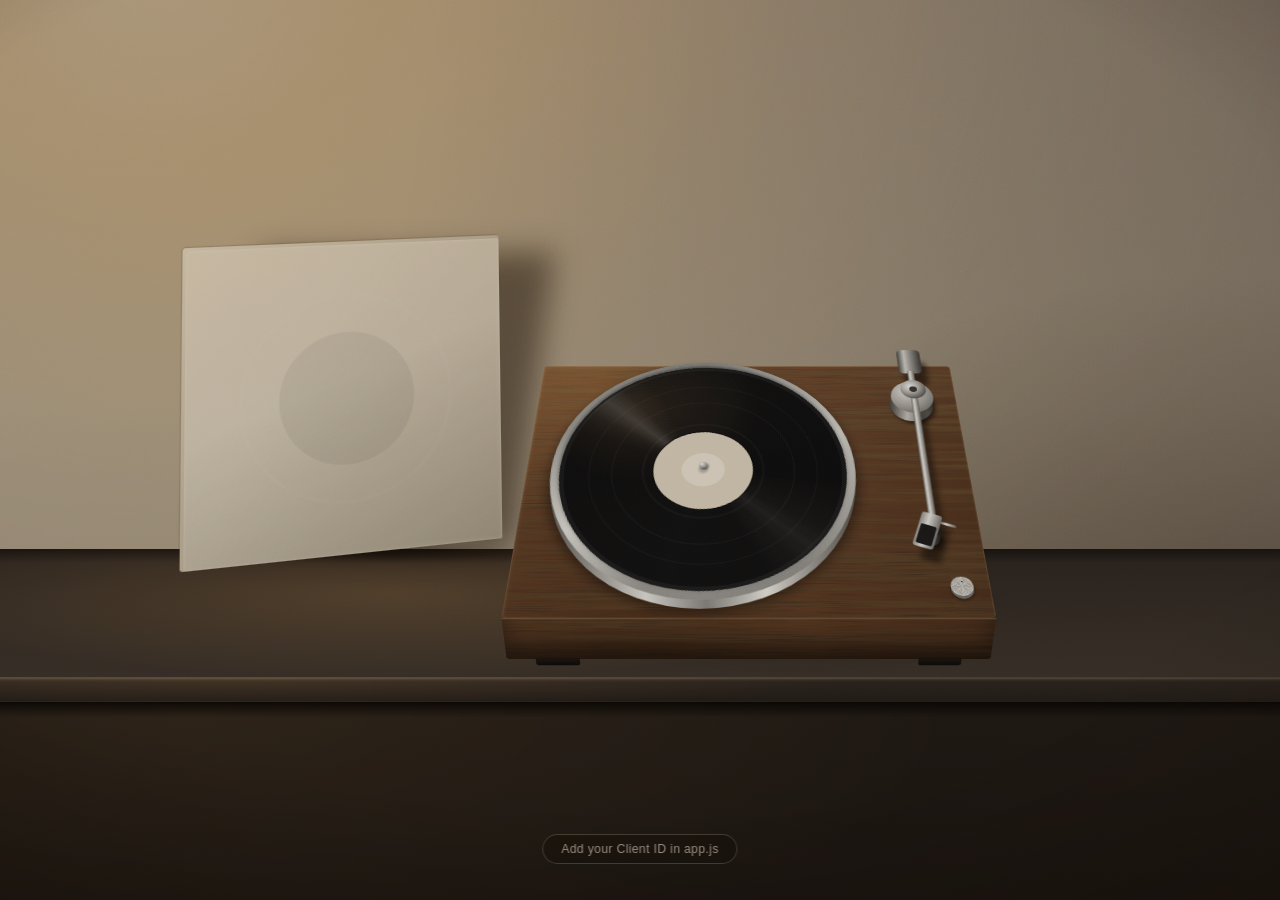
==== index.html @ e84d7129 "Build dsvinyl: cozy full-screen Spotify now-playing turntable A walnut turntable in warm lamplight w" ====
<!doctype html>
<html lang="en">
<head>
  <meta charset="utf-8">
  <meta name="viewport" content="width=device-width, initial-scale=1, viewport-fit=cover">
  <meta name="color-scheme" content="dark">
  <meta name="theme-color" content="#1c150f">
  <title>dsvinyl</title>
  <link rel="icon" href="data:,">
  <link rel="stylesheet" href="style.css">
</head>
<body class="cursor-idle">
  <main class="room" aria-label="Now playing">
    <div class="wall"></div>
    <div class="lamp"></div>

    <div class="scene">
      <div class="shelf">
        <div class="shelf-top"></div>
        <div class="shelf-edge"></div>
        <div class="shelf-under"></div>
      </div>

      <!-- Album sleeve, leaning against the wall -->
      <div class="sleeve-shadow"></div>
      <div class="sleeve-contact"></div>
      <div class="sleeve">
        <div class="sleeve-blank"></div>
        <img class="art" alt="" decoding="async" draggable="false">
        <img class="art" alt="" decoding="async" draggable="false">
        <div class="sleeve-wear"></div>
      </div>

      <!-- Turntable -->
      <div class="deck-shadow"></div>
      <div class="deck">
        <div class="plinth-top">
          <div class="plinth-sheen"></div>

          <div class="platter">
            <i class="rim" style="--z:.15"></i>
            <i class="rim" style="--z:.4"></i>
            <i class="rim" style="--z:.65"></i>
            <i class="rim" style="--z:.9"></i>
            <i class="rim" style="--z:1.15"></i>
            <i class="rim" style="--z:1.4"></i>
            <div class="platter-top"></div>
            <div class="record-lift">
              <div class="record" id="record" title="Play / pause">
                <div class="grooves"></div>
                <div class="label">
                  <div class="label-blank"></div>
                  <img class="art" alt="" decoding="async" draggable="false">
                  <img class="art" alt="" decoding="async" draggable="false">
                  <div class="label-shade"></div>
                </div>
              </div>
            </div>
            <div class="record-sheen"></div>
            <div class="spindle"></div>
          </div>

          <div class="knob"></div>
          <div class="arm-rest"><i style="--z:.5"></i><i style="--z:1"></i><i style="--z:1.5"></i><b></b></div>
          <div class="pivot-base"><i style="--z:.4"></i><i style="--z:.9"></i><i style="--z:1.4"></i><b></b></div>

          <!-- Tonearm (pivot at 5,8 in its own viewBox). Shadow is a blurred copy. -->
          <svg class="arm-shadow" id="armShadow" viewBox="0 0 10 33" aria-hidden="true">
            <g fill="#000">
              <rect x="3.6" y="1.4" width="2.8" height="4" rx=".6"/>
              <rect x="4.6" y="5" width=".8" height="3"/>
              <circle cx="5" cy="8" r="1.5"/>
              <rect x="4.6" y="8" width=".8" height="18.8" rx=".3"/>
              <g transform="translate(5 26.6) rotate(20)"><rect x="-1.1" y="-.2" width="2.2" height="4.6" rx=".35"/></g>
            </g>
          </svg>
          <svg class="arm" id="arm" viewBox="0 0 10 33" role="button" aria-label="Play / pause">
            <defs>
              <linearGradient id="cyl" x1="0" x2="1" y1="0" y2="0">
                <stop offset="0" stop-color="#7d7b77"/>
                <stop offset=".35" stop-color="#f4f2ec"/>
                <stop offset=".55" stop-color="#c9c6bf"/>
                <stop offset="1" stop-color="#6a6762"/>
              </linearGradient>
              <linearGradient id="weight" x1="0" x2="1" y1="0" y2="0">
                <stop offset="0" stop-color="#4a4845"/>
                <stop offset=".3" stop-color="#d9d6cf"/>
                <stop offset=".5" stop-color="#a9a6a0"/>
                <stop offset="1" stop-color="#3f3d3a"/>
              </linearGradient>
              <radialGradient id="gimbal" cx=".38" cy=".35" r=".7">
                <stop offset="0" stop-color="#fbfaf6"/>
                <stop offset=".5" stop-color="#b7b4ad"/>
                <stop offset="1" stop-color="#55524e"/>
              </radialGradient>
              <linearGradient id="shell" x1="0" x2="1">
                <stop offset="0" stop-color="#9a9790"/>
                <stop offset=".4" stop-color="#ecebe6"/>
                <stop offset="1" stop-color="#7b7873"/>
              </linearGradient>
            </defs>
            <rect class="hit" x="2" y="0" width="6" height="33" fill="transparent"/>
            <rect x="3.6" y="1.4" width="2.8" height="4" rx=".6" fill="url(#weight)"/>
            <rect x="3.6" y="2.6" width="2.8" height=".18" fill="#2c2a28" opacity=".6"/>
            <rect x="4.6" y="5" width=".8" height="3" fill="url(#cyl)"/>
            <rect x="4.6" y="8" width=".8" height="18.8" rx=".3" fill="url(#cyl)"/>
            <circle cx="5" cy="8" r="1.5" fill="url(#gimbal)"/>
            <circle cx="5" cy="8" r=".45" fill="#3b3936"/>
            <g transform="translate(5 26.6) rotate(20)">
              <rect x="-1.1" y="-.2" width="2.2" height="4.6" rx=".35" fill="url(#shell)"/>
              <rect x="-.85" y="1.4" width="1.7" height="2.6" rx=".2" fill="#1d1c1b"/>
              <rect x="1.05" y=".5" width="1.7" height=".32" rx=".16" fill="url(#cyl)"/>
            </g>
          </svg>
        </div>
        <div class="plinth-front">
          <span class="foot left"></span><span class="foot right"></span>
        </div>
      </div>
    </div>

    <div class="grain" aria-hidden="true"></div>
    <div class="vignette" aria-hidden="true"></div>
    <div class="dimmer" aria-hidden="true"></div>
  </main>

  <div class="meta" id="meta" aria-live="polite">
    <div class="meta-title" id="metaTitle"></div>
    <div class="meta-artist" id="metaArtist"></div>
  </div>

  <nav class="controls" id="controls" aria-label="Playback">
    <button type="button" data-action="previous" aria-label="Previous">
      <svg viewBox="0 0 24 24" aria-hidden="true"><rect x="5" y="5.5" width="2" height="13" rx="1"/><path d="M18.2 6.3v11.4a.9.9 0 0 1-1.4.75L9.3 12.75a.9.9 0 0 1 0-1.5l7.5-5.7a.9.9 0 0 1 1.4.75Z"/></svg>
    </button>
    <button type="button" data-action="toggle" id="toggleBtn" aria-label="Play">
      <svg class="icon-play" viewBox="0 0 24 24" aria-hidden="true"><path d="M8 5.6v12.8a1 1 0 0 0 1.52.85l10.1-6.4a1 1 0 0 0 0-1.7L9.52 4.75A1 1 0 0 0 8 5.6Z"/></svg>
      <svg class="icon-pause" viewBox="0 0 24 24" aria-hidden="true"><rect x="6.5" y="5" width="3.6" height="14" rx="1.2"/><rect x="13.9" y="5" width="3.6" height="14" rx="1.2"/></svg>
    </button>
    <button type="button" data-action="next" aria-label="Next">
      <svg viewBox="0 0 24 24" aria-hidden="true"><rect x="17" y="5.5" width="2" height="13" rx="1"/><path d="M5.8 6.3v11.4a.9.9 0 0 0 1.4.75l7.5-5.7a.9.9 0 0 0 0-1.5l-7.5-5.7a.9.9 0 0 0-1.4.75Z"/></svg>
    </button>
  </nav>

  <button type="button" class="connect" id="connect" hidden>Connect Spotify</button>

  <script src="app.js" defer></script>
</body>
</html>
---- style.css ----
/* dsvinyl — a cozy now-playing scene. Everything is CSS/SVG; the album art is the only image. */

@property --tint { syntax: '<color>'; inherits: true; initial-value: rgb(255 184 102); }
@property --glow { syntax: '<number>'; inherits: true; initial-value: 1; }

:root {
  --tint: rgb(255 184 102);            /* lamp colour, nudged toward the album by app.js */
  --glow: 1;                           /* 1 = playing, lower = idle / paused */
  --ui: rgb(255 243 226 / .88);
  --ui-dim: rgb(255 243 226 / .55);
  --font: "Inter", "SF Pro Text", -apple-system, BlinkMacSystemFont, "Segoe UI", "Helvetica Neue", Arial, sans-serif;
  --ease: cubic-bezier(.45, 0, .2, 1);

  --walnut-grain: url("data:image/svg+xml;utf8,<svg xmlns='http://www.w3.org/2000/svg' width='900' height='420'><filter id='w' x='0' y='0' width='100%' height='100%'><feTurbulence type='fractalNoise' baseFrequency='0.0028 0.085' numOctaves='5' seed='11'/><feColorMatrix values='0 0 0 0 .13 0 0 0 0 .065 0 0 0 0 .025 2.9 0 0 0 -1.12'/></filter><rect width='100%' height='100%' filter='url(%23w)'/></svg>");
  --walnut-pores: url("data:image/svg+xml;utf8,<svg xmlns='http://www.w3.org/2000/svg' width='600' height='300'><filter id='p' x='0' y='0' width='100%' height='100%'><feTurbulence type='fractalNoise' baseFrequency='0.012 0.75' numOctaves='2' seed='4'/><feColorMatrix values='0 0 0 0 .08 0 0 0 0 .04 0 0 0 0 .02 3.2 0 0 0 -1.6'/></filter><rect width='100%' height='100%' filter='url(%23p)'/></svg>");
  --film-grain: url("data:image/svg+xml;utf8,<svg xmlns='http://www.w3.org/2000/svg' width='256' height='256'><filter id='g'><feTurbulence type='fractalNoise' baseFrequency='.85' numOctaves='2' stitchTiles='stitch'/><feColorMatrix type='saturate' values='0'/></filter><rect width='100%' height='100%' filter='url(%23g)'/></svg>");

  transition: --tint 4s ease, --glow 3.5s ease;
}
:root.dim { --glow: .72; }

* { box-sizing: border-box; }
html, body { margin: 0; height: 100%; overflow: hidden; background: #1c150f; }
body { font-family: var(--font); color: var(--ui); -webkit-font-smoothing: antialiased; user-select: none; -webkit-user-select: none; }
body.cursor-idle, body.cursor-idle * { cursor: none !important; }

/* ───────────────────────── Room ───────────────────────── */

.room { position: fixed; inset: 0; overflow: hidden; }

.wall {
  position: absolute; inset: 0;
  background:
    radial-gradient(ellipse 80vmax 70vmax at 95% 100%, rgb(36 24 14 / .6), transparent 70%),
    linear-gradient(100deg, rgb(0 0 0 / 0) 30%, rgb(30 20 12 / .28) 100%),
    linear-gradient(180deg, #a3988a 0%, #ada291 45%, #9c907f 100%);
}

/* Warm light from a lamp just out of frame, upper left. */
.lamp {
  position: absolute; inset: 0; pointer-events: none;
  background:
    radial-gradient(ellipse 62vmax 52vmax at 14% -4%,
      color-mix(in oklab, var(--tint) 70%, #fff 30%) 0%,
      color-mix(in oklab, var(--tint) 60%, transparent) 26%,
      color-mix(in oklab, var(--tint) 16%, transparent) 58%,
      transparent 78%),
    radial-gradient(ellipse 140vmax 100vmax at 22% 0%, color-mix(in oklab, var(--tint) 34%, transparent), transparent 72%);
  mix-blend-mode: soft-light;
  opacity: calc(.55 + var(--glow) * .45);
}
.lamp::before {              /* warm the wall's colour where the lamp reaches */
  content: ""; position: absolute; inset: 0;
  background: radial-gradient(ellipse 85vmax 75vmax at 14% -6%, color-mix(in oklab, var(--tint) 75%, transparent), color-mix(in oklab, var(--tint) 30%, transparent) 50%, transparent 80%);
  mix-blend-mode: multiply;
  opacity: calc(.35 + var(--glow) * .35);
}
.lamp::after {               /* a little true light on top of the blend, for the golden bloom */
  content: ""; position: absolute; inset: 0;
  background:
    radial-gradient(ellipse 58vmax 50vmax at 13% -6%, color-mix(in oklab, var(--tint) 58%, transparent), color-mix(in oklab, var(--tint) 18%, transparent) 55%, transparent 75%),
    radial-gradient(ellipse 30vmax 24vmax at 8% -2%, color-mix(in oklab, var(--tint) 50%, #fff 10%), transparent 70%);
  mix-blend-mode: screen;
  opacity: calc(var(--glow) * .85);
}

/* Everything in the scene is laid out in a 100×100 vmin box, so it scales with the screen. */
.scene {
  position: absolute; left: 50%; top: 50%;
  width: 100vmin; height: 100vmin; margin: -50vmin 0 0 -50vmin;
  perspective: 140vmin;
  perspective-origin: 60% 8%;
}
@media (min-aspect-ratio: 5/4) { .scene { transform: scale(1.1); } }
@media (min-aspect-ratio: 3/2) { .scene { transform: scale(1.18); } }

/* ───────────────────────── Shelf ───────────────────────── */

.shelf { position: absolute; top: 60vmin; left: -200vmax; right: -200vmax; height: 400vmax; pointer-events: none; }
.shelf-top {
  height: 13vmin;
  background:
    linear-gradient(180deg, rgb(0 0 0 / .45) 0, transparent 1.4vmin),                  /* contact with the wall */
    radial-gradient(ellipse 80vmin 12vmin at calc(200vmax + 25vmin) 35%, color-mix(in oklab, var(--tint) 20%, transparent), transparent 70%),
    linear-gradient(180deg, #2e2722 0%, #383029 60%, #3e352d 100%);
}
.shelf-edge {                /* the slab's front edge, catching the lamp */
  height: 2.4vmin;
  background:
    linear-gradient(180deg, rgb(255 228 186 / .26) 0, rgb(255 228 186 / .06) .22vmin, transparent .45vmin),
    radial-gradient(ellipse 90vmin 4vmin at calc(200vmax + 10vmin) 0, color-mix(in oklab, var(--tint) 14%, transparent), transparent 70%),
    linear-gradient(180deg, #2f2823 0%, #26201b 100%);
}
.shelf-under {                /* cabinet body, set back slightly under the slab */
  height: 100%;
  background:
    linear-gradient(180deg, rgb(6 4 2 / .85) 0, rgb(6 4 2 / 0) 1.6vmin),
    radial-gradient(ellipse 110vmin 40vmin at calc(200vmax + 5vmin) 0, color-mix(in oklab, var(--tint) 8%, transparent), transparent 70%),
    linear-gradient(180deg, #221c17 0, #1a1511 30vmin, #15110d 60vmin);
}

/* ───────────────────────── Sleeve ───────────────────────── */

.sleeve {
  position: absolute; left: 5vmin; top: 29.5vmin;
  width: 31vmin; height: 31vmin;
  transform-origin: 50% 100%;
  transform: rotateY(17deg) rotateX(6deg);
  background: #d9cdb8;
  border-radius: .25vmin;
  pointer-events: none;
}
.sleeve::before {             /* thin cardboard edges: top and left catch the lamp */
  content: ""; position: absolute; left: -.28vmin; top: -.34vmin; right: .05vmin; bottom: .05vmin;
  border-radius: .3vmin;
  background: linear-gradient(135deg, #e6d8bf 0%, #cdbea4 40%, #ad9d84 100%);
  box-shadow: -.05vmin -.05vmin .1vmin rgb(70 50 30 / .35);
}
.sleeve-blank {
  position: absolute; inset: 0; border-radius: inherit;
  background: radial-gradient(circle at 50% 50%, rgb(0 0 0 / .06) 0 30%, transparent 30.5%), linear-gradient(135deg, #e7dcc8, #c9bba3);
}
.art {
  position: absolute; inset: 0; width: 100%; height: 100%;
  object-fit: cover; border-radius: inherit;
  opacity: 0; transition: opacity 1.4s ease;
}
.art.on { opacity: 1; }
.sleeve-wear {
  position: absolute; inset: 0; border-radius: inherit; pointer-events: none;
  background:
    linear-gradient(120deg, transparent 18%, rgb(255 248 236 / .045) 34%, rgb(255 248 236 / .015) 50%, transparent 62%),
    radial-gradient(circle at 50% 50%, transparent 45.8%, rgb(255 250 240 / .04) 47%, transparent 48.4%),  /* faint ring wear */
    linear-gradient(160deg, color-mix(in oklab, var(--tint) 10%, transparent), transparent 45%, rgb(0 0 0 / .16));
  box-shadow: inset 0 0 .45vmin rgb(255 248 235 / .16), inset 0 0 0 .07vmin rgb(255 248 235 / .1);
}
.sleeve-shadow {             /* cast on the wall: tight at the top where it touches, softer below */
  position: absolute; left: 9vmin; top: 30vmin; width: 30vmin; height: 30vmin;
  background: rgb(28 16 6 / .5);
  filter: blur(1.5vmin);
  transform: skewX(-8deg) translateX(2.4vmin);
  transform-origin: 50% 0;
  border-radius: 1vmin;
  pointer-events: none;
}
.sleeve-contact {
  position: absolute; left: 4vmin; top: 59.2vmin; width: 37vmin; height: 2.6vmin;
  background: radial-gradient(ellipse 50% 50% at 55% 40%, rgb(0 0 0 / .6), transparent 75%);
  filter: blur(.5vmin);
  pointer-events: none;
}

/* ───────────────────────── Turntable ───────────────────────── */

.deck-shadow {
  position: absolute; left: 35vmin; top: 61.5vmin; width: 55vmin; height: 10vmin;
  background: radial-gradient(ellipse 50% 50% at 54% 50%, rgb(0 0 0 / .62), rgb(0 0 0 / .25) 55%, transparent 75%);
  filter: blur(1.2vmin);
  pointer-events: none;
}
.deck {
  position: absolute; left: 36vmin; top: 31vmin;
  width: 50vmin; height: 36vmin;
  transform-style: preserve-3d;
  pointer-events: none;
}
.deck * { transform-style: preserve-3d; }

.plinth-top, .plinth-front {
  position: absolute; left: 0; width: 100%;
  background:
    var(--walnut-pores) 0 0 / 46vmin 23vmin,
    var(--walnut-grain) 0 0 / 70vmin 33vmin,
    linear-gradient(90deg, #6a4329, #5b3920 30%, #6d452a 60%, #573620);
}
.plinth-top {
  top: 0; height: 100%;
  transform-origin: 50% 100%;
  transform: rotateX(60deg);
  border-radius: .5vmin;
  box-shadow: inset 0 0 0 .12vmin rgb(255 210 160 / .12), inset .25vmin .25vmin .4vmin rgb(255 210 160 / .08);
}
.plinth-sheen {               /* satin oil finish catching the lamp */
  position: absolute; inset: 0; border-radius: inherit;
  background:
    radial-gradient(ellipse 70% 90% at 10% 0%, color-mix(in oklab, var(--tint) 26%, transparent), transparent 70%),
    linear-gradient(180deg, rgb(255 220 170 / .05), rgb(0 0 0 / .14));
  opacity: calc(.6 + var(--glow) * .4);
}
.plinth-front {
  top: 100%; height: 6.4vmin;
  transform-origin: 50% 0;
  transform: rotateX(-30deg);
  background-position: 0 -20vmin, 0 -11vmin, 0 0;
  border-radius: 0 0 .4vmin .4vmin;
  box-shadow: inset 0 .14vmin 0 rgb(255 218 170 / .30), inset 0 -2vmin 2.6vmin rgb(0 0 0 / .42);
}
.plinth-front::after {        /* front face sits in its own shade */
  content: ""; position: absolute; inset: 0; border-radius: inherit;
  background: linear-gradient(180deg, rgb(0 0 0 / .12), rgb(0 0 0 / .38));
}
.foot {
  position: absolute; bottom: -1vmin; width: 4.5vmin; height: 1.1vmin;
  background: linear-gradient(180deg, #1e1915, #0c0a08);
  border-radius: 0 0 .4vmin .4vmin;
}
.foot.left { left: 3vmin; } .foot.right { right: 3vmin; }

/* Platter + record. Stacked rims at rising Z draw the brushed-metal edge. */
.platter { position: absolute; left: 3vmin; top: 1vmin; width: 34vmin; height: 34vmin; }
.rim, .platter-top, .record-lift, .record-sheen, .spindle { position: absolute; border-radius: 50%; }
.rim {
  inset: 0;
  transform: translateZ(calc(var(--z) * 1vmin));
  background: linear-gradient(90deg, #5d5b57 0%, #9c9a95 16%, #e9e7e1 34%, #8d8b86 52%, #f3f0e8 70%, #a29f99 84%, #55524e 100%);
}
.rim:first-child { box-shadow: 0 0 1.4vmin .4vmin rgb(0 0 0 / .45); }
.platter-top {
  inset: 0;
  transform: translateZ(1.5vmin);
  background:
    repeating-radial-gradient(circle, rgb(255 255 255 / .06) 0 .1vmin, transparent .1vmin .22vmin),
    conic-gradient(from 200deg, #9b9993, #e6e3dc 40deg, #a19f99 90deg, #8a8883 160deg, #d8d5ce 230deg, #94928c 300deg, #9b9993);
}
.record-lift { inset: 1vmin; transform: translateZ(1.6vmin); }
.record {
  position: absolute; inset: 0; border-radius: 50%;
  background: #0c0c0d;
  box-shadow: 0 0 0 .08vmin rgb(255 255 255 / .06), 0 .2vmin .5vmin rgb(0 0 0 / .5);
  pointer-events: auto; cursor: pointer;
  will-change: transform;
}
.grooves {
  position: absolute; inset: 0; border-radius: 50%;
  background:
    /* smooth lead-in edge, run-out area and a couple of track gaps */
    radial-gradient(circle closest-side, transparent 0 41%, rgb(255 255 255 / .035) 41.5% 42.5%, transparent 43% 63%, rgb(255 255 255 / .04) 63.4% 63.9%, transparent 64.3% 79%, rgb(255 255 255 / .035) 79.3% 79.8%, transparent 80.2% 96.6%, rgb(255 255 255 / .05) 97% 100%),
    /* the faintest bit of asymmetry, so the spin reads */
    conic-gradient(from 30deg, rgb(255 255 255 / .018), transparent 25%, rgb(255 255 255 / .012) 50%, transparent 70%, rgb(255 255 255 / .018)),
    /* fine grooves */
    repeating-radial-gradient(circle closest-side, #121213 0, #0d0d0e .6%, #121213 1.2%);
}
.label {
  position: absolute; left: 32.5%; top: 32.5%; width: 35%; height: 35%;
  border-radius: 50%; overflow: hidden;
  box-shadow: 0 0 0 .1vmin rgb(0 0 0 / .5);
}
.label-blank { position: absolute; inset: 0; background: radial-gradient(circle, #efe6d6 0 30%, #e2d6c1 31% 100%); }
.label-shade {
  position: absolute; inset: 0; border-radius: 50%;
  background: radial-gradient(circle, rgb(0 0 0 / .18) 0 4%, transparent 9%, transparent 88%, rgb(0 0 0 / .22) 100%);
}

/* A soft highlight that stays put while the record turns — the lamp reflected in the grooves. */
.record-sheen {
  inset: 1vmin;
  transform: translateZ(1.64vmin);
  pointer-events: none;
  background:
    conic-gradient(from 0deg,
      transparent 0deg, transparent 292deg,
      rgb(255 238 210 / .05) 302deg,
      rgb(255 246 232 / .2) 312deg,
      rgb(255 238 210 / .05) 322deg,
      transparent 334deg),
    conic-gradient(from 0deg,
      transparent 0deg, transparent 98deg,
      rgb(255 240 220 / .03) 122deg, rgb(255 240 220 / .09) 132deg, rgb(255 240 220 / .03) 142deg,
      transparent 154deg, transparent 360deg),
    radial-gradient(ellipse 60% 50% at 28% 20%, color-mix(in oklab, var(--tint) 12%, transparent), transparent 70%);
  -webkit-mask: radial-gradient(circle closest-side, transparent 0 34.6%, #000 36%, #000 97%, transparent 99.5%);
          mask: radial-gradient(circle closest-side, transparent 0 34.6%, #000 36%, #000 97%, transparent 99.5%);
  opacity: calc(.55 + var(--glow) * .45);
}
.spindle {
  left: calc(50% - .45vmin); top: calc(50% - .45vmin); width: .9vmin; height: .9vmin;
  transform: translateZ(2.3vmin);
  background: radial-gradient(circle at 35% 30%, #fff, #bdbab3 45%, #5e5b56);
  box-shadow: .15vmin .2vmin .3vmin rgb(0 0 0 / .55);
}

/* Small hardware */
.knob {
  position: absolute; left: 45.8vmin; top: 31.6vmin; width: 2.3vmin; height: 2.3vmin; border-radius: 50%;
  transform: translateZ(.7vmin);
  background:
    linear-gradient(transparent 46%, #333 46% 54%, transparent 54%) 50% 15% / 8% 35% no-repeat,
    repeating-conic-gradient(from 0deg, #d3d0c9 0 2deg, #b4b1aa 2deg 4deg),
    #c4c1ba;
  box-shadow: 0 .35vmin 0 #77746e, 0 .5vmin .4vmin rgb(0 0 0 / .5), inset 0 0 0 .1vmin rgb(255 255 255 / .35);
}
.arm-rest, .pivot-base { position: absolute; }
.arm-rest { left: 43.6vmin; top: 25.6vmin; width: 1.8vmin; height: 1.8vmin; }
.pivot-base { left: 42vmin; top: 4.5vmin; width: 5vmin; height: 5vmin; }
.arm-rest i, .pivot-base i, .arm-rest b, .pivot-base b {
  position: absolute; inset: 0; border-radius: 50%;
  transform: translateZ(calc(var(--z) * 1vmin));
  background: linear-gradient(90deg, #4f4d49, #c9c6bf 35%, #7d7b76 70%, #44423f);
}
.arm-rest i:first-child, .pivot-base i:first-child { box-shadow: .3vmin .4vmin .6vmin rgb(0 0 0 / .55); }
.arm-rest b { transform: translateZ(1.9vmin); background: radial-gradient(circle at 40% 35%, #3a3835, #121110); }
.pivot-base b { transform: translateZ(1.8vmin); background: radial-gradient(circle at 38% 32%, #ece9e2, #a6a39c 55%, #5c5955); }

/* Tonearm: app.js sets the swing angle and lift. Pivot sits at (44.5, 7) on the plinth. */
.arm, .arm-shadow {
  position: absolute; left: 39.5vmin; top: -1vmin;
  width: 10vmin; height: 33vmin;
  transform-origin: 5vmin 8vmin;
  overflow: visible;
}
.arm { transform: translateZ(3vmin); pointer-events: none; }
.arm .hit { pointer-events: auto; cursor: pointer; }
.arm-shadow {
  transform: translateZ(1.7vmin) translate(.8vmin, .7vmin);
  filter: blur(.35vmin);
  opacity: .5;
  pointer-events: none;
}

/* ───────────────────────── Atmosphere ───────────────────────── */

.grain {
  position: absolute; inset: -50%;
  background: var(--film-grain) 0 0 / 256px 256px;
  opacity: .07; mix-blend-mode: overlay; pointer-events: none;
  animation: grain 1.2s steps(6) infinite;
}
@keyframes grain {
  0% { transform: translate(0, 0); } 17% { transform: translate(-3%, 2%); } 33% { transform: translate(2%, -4%); }
  50% { transform: translate(-4%, -1%); } 67% { transform: translate(3%, 3%); } 83% { transform: translate(-1%, 4%); }
  100% { transform: translate(0, 0); }
}
.vignette {
  position: absolute; inset: 0; pointer-events: none;
  background: radial-gradient(ellipse 120% 100% at 45% 40%, transparent 50%, rgb(12 7 3 / .55) 100%);
}
.dimmer {                     /* idle: the room settles a touch darker */
  position: absolute; inset: 0; pointer-events: none;
  background: rgb(18 11 5);
  opacity: calc((1 - var(--glow)) * .55);
}

/* ───────────────────────── Text ───────────────────────── */

.meta {
  position: fixed; left: max(4vmin, 20px); bottom: max(4vmin, 20px);
  max-width: min(60vw, 70vmin);
  pointer-events: none;
  transition: opacity .5s ease;
}
.meta-title, .meta-artist { white-space: nowrap; overflow: hidden; text-overflow: ellipsis; }
.meta-title { font-size: max(1.75vmin, 12px); font-weight: 500; letter-spacing: .01em; color: var(--ui); }
.meta-artist { margin-top: .5vmin; font-size: max(1.4vmin, 10.5px); font-weight: 400; letter-spacing: .02em; color: var(--ui-dim); }
.meta.swap { opacity: 0; }
@media (max-aspect-ratio: 1/1) {     /* portrait: sit quietly below the scene, centred */
  .meta { left: 50%; bottom: auto; top: calc(50% + 32vmin); transform: translateX(-50%); text-align: center; max-width: 86vw; }
}
:root.dim .meta { opacity: .7; }
:root.dim .meta.swap, :root.skipping .meta { opacity: .3; }

/* ───────────────────────── Controls ───────────────────────── */

.controls {
  position: fixed; left: 50%; bottom: max(3.4vmin, 16px);
  transform: translateX(-50%);
  display: flex; gap: max(1vmin, 6px); align-items: center;
  padding: max(.6vmin, 4px) max(1.2vmin, 8px);
  border-radius: 999px;
  background: rgb(22 15 9 / .32);
  -webkit-backdrop-filter: blur(10px) saturate(1.2); backdrop-filter: blur(10px) saturate(1.2);
  box-shadow: inset 0 0 0 1px rgb(255 240 220 / .07);
  opacity: 1; transition: opacity .6s ease;
}
body.cursor-idle .controls { opacity: 0; pointer-events: none; transition-duration: 1.2s; }
.controls button {
  display: grid; place-items: center;
  width: max(4.2vmin, 34px); height: max(4.2vmin, 34px);
  padding: 0; border: 0; border-radius: 50%;
  background: transparent; color: var(--ui); cursor: pointer;
  transition: background .2s ease, transform .2s ease;
}
.controls button:hover { background: rgb(255 240 220 / .08); }
.controls button:active { transform: scale(.92); }
.controls button:focus-visible { outline: 1px solid rgb(255 240 220 / .5); outline-offset: 2px; }
.controls svg { width: 46%; height: 46%; fill: currentColor; }
.controls [data-action="toggle"] svg { width: 52%; height: 52%; }
.icon-pause { display: none; }
:root.playing .icon-pause { display: block; }
:root.playing .icon-play { display: none; }

.connect {
  position: fixed; left: 50%; bottom: max(4vmin, 20px); transform: translateX(-50%);
  padding: max(.9vmin, 8px) max(2vmin, 16px);
  border: 1px solid rgb(255 240 220 / .18); border-radius: 999px;
  background: rgb(22 15 9 / .4);
  -webkit-backdrop-filter: blur(10px); backdrop-filter: blur(10px);
  color: var(--ui); font: 500 max(1.35vmin, 12px)/1 var(--font); letter-spacing: .03em;
  cursor: pointer !important;
  transition: background .2s ease, border-color .2s ease;
}
.connect:hover { background: rgb(40 28 16 / .55); border-color: rgb(255 240 220 / .3); }
.connect:disabled { cursor: default !important; color: var(--ui-dim); }
.connect[hidden] { display: none; }
body.cursor-idle .connect { cursor: none; }
.connect:not([hidden]) ~ .controls, body:has(.connect:not([hidden])) .controls { display: none; }

/* ───────────────────────── Reduced motion ───────────────────────── */

@media (prefers-reduced-motion: reduce) {
  :root { transition: none; }
  .grain { animation: none; }
  .art { transition-duration: .3s; }
}
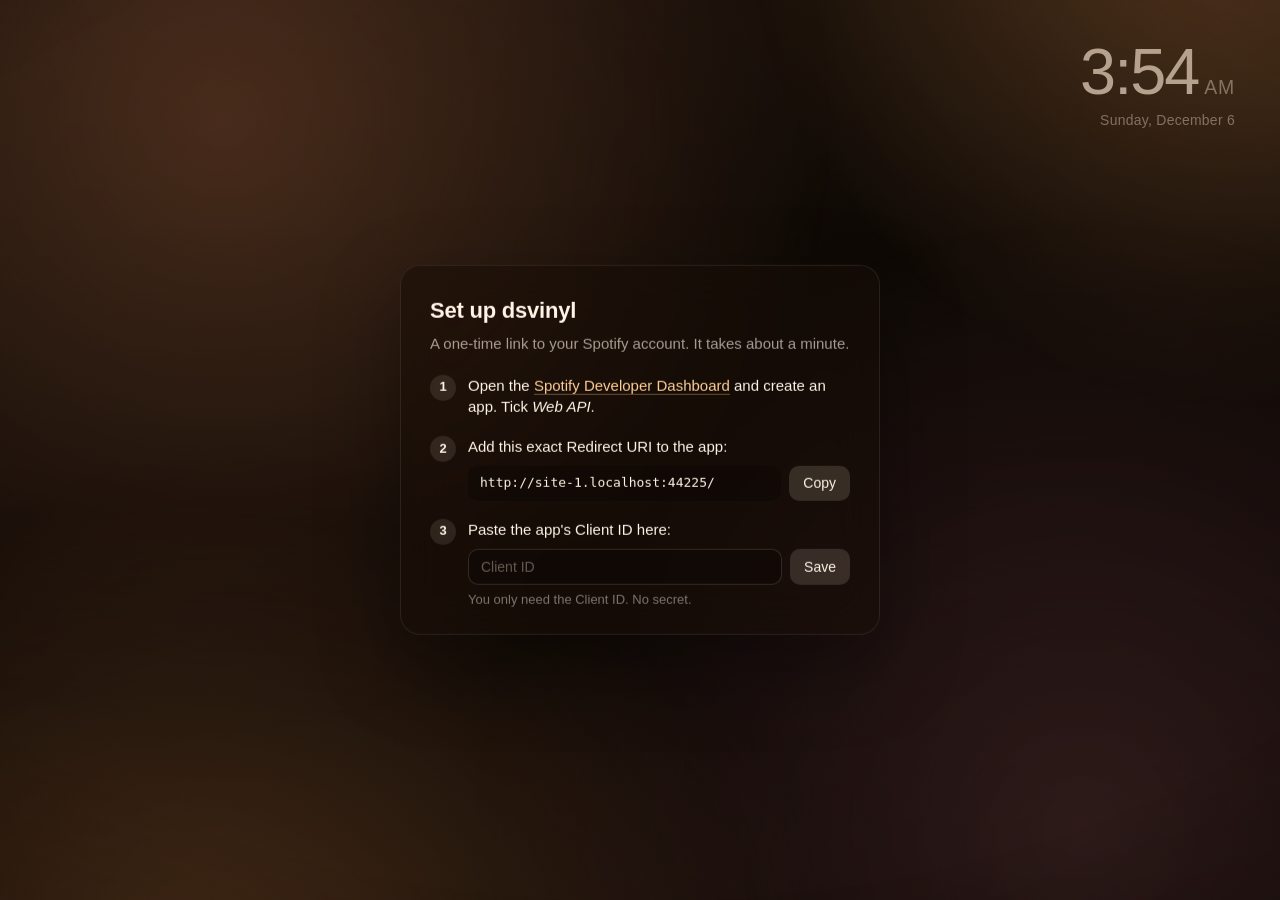
==== commit 394e3294: "Redesign as Ember; make it bookmark-ready for GitHub Pages Rebuild the main app in the Ember directi" ====
--- a/index.html
+++ b/index.html
@@ -4,145 +4,94 @@
   <meta charset="utf-8">
   <meta name="viewport" content="width=device-width, initial-scale=1, viewport-fit=cover">
   <meta name="color-scheme" content="dark">
-  <meta name="theme-color" content="#1c150f">
+  <meta name="theme-color" content="#120c08">
+  <meta name="apple-mobile-web-app-capable" content="yes">
+  <meta name="mobile-web-app-capable" content="yes">
+  <meta name="apple-mobile-web-app-status-bar-style" content="black-translucent">
   <title>dsvinyl</title>
-  <link rel="icon" href="data:,">
+  <link rel="icon" href="data:image/svg+xml,%3Csvg xmlns='http://www.w3.org/2000/svg' viewBox='0 0 32 32'%3E%3Ccircle cx='16' cy='16' r='15' fill='%23d68c46'/%3E%3Ccircle cx='16' cy='16' r='5' fill='%23120c08'/%3E%3C/svg%3E">
   <link rel="stylesheet" href="style.css">
 </head>
 <body class="cursor-idle">
-  <main class="room" aria-label="Now playing">
-    <div class="wall"></div>
-    <div class="lamp"></div>
+  <!-- Background: a slow-drifting gradient built from the album's palette, under a golden glow. -->
+  <div class="mesh" aria-hidden="true">
+    <i class="blob b1"></i><i class="blob b2"></i><i class="blob b3"></i><i class="blob b4"></i>
+  </div>
+  <div class="glow" aria-hidden="true"></div>
+  <div class="grain" aria-hidden="true"></div>
 
-    <div class="scene">
-      <div class="shelf">
-        <div class="shelf-top"></div>
-        <div class="shelf-edge"></div>
-        <div class="shelf-under"></div>
-      </div>
-
-      <!-- Album sleeve, leaning against the wall -->
-      <div class="sleeve-shadow"></div>
-      <div class="sleeve-contact"></div>
-      <div class="sleeve">
-        <div class="sleeve-blank"></div>
-        <img class="art" alt="" decoding="async" draggable="false">
-        <img class="art" alt="" decoding="async" draggable="false">
-        <div class="sleeve-wear"></div>
-      </div>
-
-      <!-- Turntable -->
-      <div class="deck-shadow"></div>
-      <div class="deck">
-        <div class="plinth-top">
-          <div class="plinth-sheen"></div>
-
-          <div class="platter">
-            <i class="rim" style="--z:.15"></i>
-            <i class="rim" style="--z:.4"></i>
-            <i class="rim" style="--z:.65"></i>
-            <i class="rim" style="--z:.9"></i>
-            <i class="rim" style="--z:1.15"></i>
-            <i class="rim" style="--z:1.4"></i>
-            <div class="platter-top"></div>
-            <div class="record-lift">
-              <div class="record" id="record" title="Play / pause">
-                <div class="grooves"></div>
-                <div class="label">
-                  <div class="label-blank"></div>
-                  <img class="art" alt="" decoding="async" draggable="false">
-                  <img class="art" alt="" decoding="async" draggable="false">
-                  <div class="label-shade"></div>
-                </div>
-              </div>
-            </div>
-            <div class="record-sheen"></div>
-            <div class="spindle"></div>
+  <main class="stage drift" aria-label="Now playing">
+    <div class="pair" id="pair">
+      <div class="disc-wrap">
+        <div class="disc" id="disc" title="Play / pause">
+          <div class="vinyl"></div>
+          <div class="spin" id="spin">
+            <div class="swirl"></div>
+            <div class="label"><div class="blank"></div><img alt="" draggable="false"><img alt="" draggable="false"></div>
           </div>
-
-          <div class="knob"></div>
-          <div class="arm-rest"><i style="--z:.5"></i><i style="--z:1"></i><i style="--z:1.5"></i><b></b></div>
-          <div class="pivot-base"><i style="--z:.4"></i><i style="--z:.9"></i><i style="--z:1.4"></i><b></b></div>
-
-          <!-- Tonearm (pivot at 5,8 in its own viewBox). Shadow is a blurred copy. -->
-          <svg class="arm-shadow" id="armShadow" viewBox="0 0 10 33" aria-hidden="true">
-            <g fill="#000">
-              <rect x="3.6" y="1.4" width="2.8" height="4" rx=".6"/>
-              <rect x="4.6" y="5" width=".8" height="3"/>
-              <circle cx="5" cy="8" r="1.5"/>
-              <rect x="4.6" y="8" width=".8" height="18.8" rx=".3"/>
-              <g transform="translate(5 26.6) rotate(20)"><rect x="-1.1" y="-.2" width="2.2" height="4.6" rx=".35"/></g>
-            </g>
-          </svg>
-          <svg class="arm" id="arm" viewBox="0 0 10 33" role="button" aria-label="Play / pause">
-            <defs>
-              <linearGradient id="cyl" x1="0" x2="1" y1="0" y2="0">
-                <stop offset="0" stop-color="#7d7b77"/>
-                <stop offset=".35" stop-color="#f4f2ec"/>
-                <stop offset=".55" stop-color="#c9c6bf"/>
-                <stop offset="1" stop-color="#6a6762"/>
-              </linearGradient>
-              <linearGradient id="weight" x1="0" x2="1" y1="0" y2="0">
-                <stop offset="0" stop-color="#4a4845"/>
-                <stop offset=".3" stop-color="#d9d6cf"/>
-                <stop offset=".5" stop-color="#a9a6a0"/>
-                <stop offset="1" stop-color="#3f3d3a"/>
-              </linearGradient>
-              <radialGradient id="gimbal" cx=".38" cy=".35" r=".7">
-                <stop offset="0" stop-color="#fbfaf6"/>
-                <stop offset=".5" stop-color="#b7b4ad"/>
-                <stop offset="1" stop-color="#55524e"/>
-              </radialGradient>
-              <linearGradient id="shell" x1="0" x2="1">
-                <stop offset="0" stop-color="#9a9790"/>
-                <stop offset=".4" stop-color="#ecebe6"/>
-                <stop offset="1" stop-color="#7b7873"/>
-              </linearGradient>
-            </defs>
-            <rect class="hit" x="2" y="0" width="6" height="33" fill="transparent"/>
-            <rect x="3.6" y="1.4" width="2.8" height="4" rx=".6" fill="url(#weight)"/>
-            <rect x="3.6" y="2.6" width="2.8" height=".18" fill="#2c2a28" opacity=".6"/>
-            <rect x="4.6" y="5" width=".8" height="3" fill="url(#cyl)"/>
-            <rect x="4.6" y="8" width=".8" height="18.8" rx=".3" fill="url(#cyl)"/>
-            <circle cx="5" cy="8" r="1.5" fill="url(#gimbal)"/>
-            <circle cx="5" cy="8" r=".45" fill="#3b3936"/>
-            <g transform="translate(5 26.6) rotate(20)">
-              <rect x="-1.1" y="-.2" width="2.2" height="4.6" rx=".35" fill="url(#shell)"/>
-              <rect x="-.85" y="1.4" width="1.7" height="2.6" rx=".2" fill="#1d1c1b"/>
-              <rect x="1.05" y=".5" width="1.7" height=".32" rx=".16" fill="url(#cyl)"/>
-            </g>
-          </svg>
-        </div>
-        <div class="plinth-front">
-          <span class="foot left"></span><span class="foot right"></span>
+          <div class="sheen"></div>
+          <div class="hole"></div>
         </div>
       </div>
+      <div class="cover" id="cover" title="Play / pause">
+        <div class="blank"></div><img alt="" draggable="false"><img alt="" draggable="false">
+      </div>
     </div>
-
-    <div class="grain" aria-hidden="true"></div>
-    <div class="vignette" aria-hidden="true"></div>
-    <div class="dimmer" aria-hidden="true"></div>
+    <div class="meta" id="meta" aria-live="polite">
+      <div class="title" id="title"></div>
+      <div class="artist" id="artist"></div>
+      <div class="progress"><i id="progress"></i></div>
+    </div>
   </main>
 
-  <div class="meta" id="meta" aria-live="polite">
-    <div class="meta-title" id="metaTitle"></div>
-    <div class="meta-artist" id="metaArtist"></div>
-  </div>
+  <!-- Clock: small in the corner while music plays; large and centred when nothing is playing. -->
+  <div class="clock corner drift" aria-hidden="true"><div class="time"></div><div class="date"></div></div>
+  <div class="clock focus drift"><div class="time"></div><div class="date"></div></div>
+
+  <div class="dimmer" aria-hidden="true"></div>
+  <div class="warmth" aria-hidden="true"></div>
+  <div class="vignette" aria-hidden="true"></div>
 
   <nav class="controls" id="controls" aria-label="Playback">
     <button type="button" data-action="previous" aria-label="Previous">
       <svg viewBox="0 0 24 24" aria-hidden="true"><rect x="5" y="5.5" width="2" height="13" rx="1"/><path d="M18.2 6.3v11.4a.9.9 0 0 1-1.4.75L9.3 12.75a.9.9 0 0 1 0-1.5l7.5-5.7a.9.9 0 0 1 1.4.75Z"/></svg>
     </button>
     <button type="button" data-action="toggle" id="toggleBtn" aria-label="Play">
-      <svg class="icon-play" viewBox="0 0 24 24" aria-hidden="true"><path d="M8 5.6v12.8a1 1 0 0 0 1.52.85l10.1-6.4a1 1 0 0 0 0-1.7L9.52 4.75A1 1 0 0 0 8 5.6Z"/></svg>
-      <svg class="icon-pause" viewBox="0 0 24 24" aria-hidden="true"><rect x="6.5" y="5" width="3.6" height="14" rx="1.2"/><rect x="13.9" y="5" width="3.6" height="14" rx="1.2"/></svg>
+      <svg class="i-play" viewBox="0 0 24 24" aria-hidden="true"><path d="M8 5.6v12.8a1 1 0 0 0 1.52.85l10.1-6.4a1 1 0 0 0 0-1.7L9.52 4.75A1 1 0 0 0 8 5.6Z"/></svg>
+      <svg class="i-pause" viewBox="0 0 24 24" aria-hidden="true"><rect x="6.5" y="5" width="3.6" height="14" rx="1.2"/><rect x="13.9" y="5" width="3.6" height="14" rx="1.2"/></svg>
     </button>
     <button type="button" data-action="next" aria-label="Next">
       <svg viewBox="0 0 24 24" aria-hidden="true"><rect x="17" y="5.5" width="2" height="13" rx="1"/><path d="M5.8 6.3v11.4a.9.9 0 0 0 1.4.75l7.5-5.7a.9.9 0 0 0 0-1.5l-7.5-5.7a.9.9 0 0 0-1.4.75Z"/></svg>
     </button>
   </nav>
 
-  <button type="button" class="connect" id="connect" hidden>Connect Spotify</button>
+  <!-- One-time setup (only when no Client ID is saved). -->
+  <section class="setup" id="setup" hidden aria-labelledby="setupTitle">
+    <h1 id="setupTitle">Set up dsvinyl</h1>
+    <p class="lede">A one-time link to your Spotify account. It takes about a minute.</p>
+    <ol>
+      <li>
+        <span>Open the <a href="https://developer.spotify.com/dashboard" target="_blank" rel="noopener">Spotify Developer Dashboard</a> and create an app. Tick <em>Web API</em>.</span>
+      </li>
+      <li>
+        <span>Add this exact Redirect URI to the app:</span>
+        <div class="uri"><code id="redirectUri"></code><button type="button" id="copyUri">Copy</button></div>
+      </li>
+      <li>
+        <span>Paste the app's Client ID here:</span>
+        <form class="cid" id="cidForm" autocomplete="off">
+          <input id="cidInput" type="text" inputmode="latin" spellcheck="false" placeholder="Client ID" aria-label="Client ID">
+          <button type="submit">Save</button>
+        </form>
+        <div class="hint" id="cidHint">You only need the Client ID. No secret.</div>
+      </li>
+    </ol>
+  </section>
+
+  <div class="connect" id="connect" hidden>
+    <button type="button" class="connect-btn" id="connectBtn">Connect Spotify</button>
+    <button type="button" class="connect-alt" id="changeCid">Use a different Client ID</button>
+  </div>
 
   <script src="app.js" defer></script>
 </body>
--- a/style.css
+++ b/style.css
@@ -1,413 +1,263 @@
-/* dsvinyl — a cozy now-playing scene. Everything is CSS/SVG; the album art is the only image. */
-
-@property --tint { syntax: '<color>'; inherits: true; initial-value: rgb(255 184 102); }
-@property --glow { syntax: '<number>'; inherits: true; initial-value: 1; }
+/* dsvinyl — a cozy now-playing screen. Everything is CSS; the album art is the only image. */
+
+/* Registered so they can transition: palettes blend slowly instead of swapping. */
+@property --m0 { syntax: '<color>'; inherits: true; initial-value: rgb(30 18 11); }
+@property --m1 { syntax: '<color>'; inherits: true; initial-value: rgb(122 70 38); }
+@property --m2 { syntax: '<color>'; inherits: true; initial-value: rgb(92 48 58); }
+@property --m3 { syntax: '<color>'; inherits: true; initial-value: rgb(140 92 44); }
+@property --m4 { syntax: '<color>'; inherits: true; initial-value: rgb(64 40 30); }
+@property --tint { syntax: '<color>'; inherits: true; initial-value: rgb(214 140 70); }
+@property --soft { syntax: '<number>'; inherits: true; initial-value: 0; }      /* 1 when paused / idle */
+@property --evening { syntax: '<number>'; inherits: true; initial-value: 0; }   /* 1 late at night */
 
 :root {
-  --tint: rgb(255 184 102);            /* lamp colour, nudged toward the album by app.js */
-  --glow: 1;                           /* 1 = playing, lower = idle / paused */
-  --ui: rgb(255 243 226 / .88);
-  --ui-dim: rgb(255 243 226 / .55);
-  --font: "Inter", "SF Pro Text", -apple-system, BlinkMacSystemFont, "Segoe UI", "Helvetica Neue", Arial, sans-serif;
-  --ease: cubic-bezier(.45, 0, .2, 1);
-
-  --walnut-grain: url("data:image/svg+xml;utf8,<svg xmlns='http://www.w3.org/2000/svg' width='900' height='420'><filter id='w' x='0' y='0' width='100%' height='100%'><feTurbulence type='fractalNoise' baseFrequency='0.0028 0.085' numOctaves='5' seed='11'/><feColorMatrix values='0 0 0 0 .13 0 0 0 0 .065 0 0 0 0 .025 2.9 0 0 0 -1.12'/></filter><rect width='100%' height='100%' filter='url(%23w)'/></svg>");
-  --walnut-pores: url("data:image/svg+xml;utf8,<svg xmlns='http://www.w3.org/2000/svg' width='600' height='300'><filter id='p' x='0' y='0' width='100%' height='100%'><feTurbulence type='fractalNoise' baseFrequency='0.012 0.75' numOctaves='2' seed='4'/><feColorMatrix values='0 0 0 0 .08 0 0 0 0 .04 0 0 0 0 .02 3.2 0 0 0 -1.6'/></filter><rect width='100%' height='100%' filter='url(%23p)'/></svg>");
-  --film-grain: url("data:image/svg+xml;utf8,<svg xmlns='http://www.w3.org/2000/svg' width='256' height='256'><filter id='g'><feTurbulence type='fractalNoise' baseFrequency='.85' numOctaves='2' stitchTiles='stitch'/><feColorMatrix type='saturate' values='0'/></filter><rect width='100%' height='100%' filter='url(%23g)'/></svg>");
-
-  transition: --tint 4s ease, --glow 3.5s ease;
-}
-:root.dim { --glow: .72; }
+  --S: min(60vh, 40vw);                 /* cover size */
+  --ink: rgb(255 244 230);
+  --ink-soft: rgb(255 244 230 / .62);
+  --font: "Inter", "SF Pro Display", -apple-system, BlinkMacSystemFont, "Segoe UI", "Helvetica Neue", sans-serif;
+  --dx: 0px; --dy: 0px;                 /* burn-in drift, a pixel at a time */
+}
+:root.ready {
+  transition: --m0 6s ease-in-out, --m1 6s ease-in-out, --m2 6s ease-in-out, --m3 6s ease-in-out, --m4 6s ease-in-out,
+              --tint 3s ease-in-out, --soft 2.4s ease, --evening 60s linear;
+}
+:root.paused, :root.idle, :root.setup-mode, :root.connect-mode { --soft: 1; }
+@media (orientation: portrait) { :root { --S: min(66vw, 40vh); } }
 
 * { box-sizing: border-box; }
-html, body { margin: 0; height: 100%; overflow: hidden; background: #1c150f; }
-body { font-family: var(--font); color: var(--ui); -webkit-font-smoothing: antialiased; user-select: none; -webkit-user-select: none; }
+html, body { margin: 0; height: 100%; overflow: hidden; background: #120c08; }
+body { color: var(--ink); font-family: var(--font); -webkit-font-smoothing: antialiased; user-select: none; -webkit-user-select: none; }
 body.cursor-idle, body.cursor-idle * { cursor: none !important; }
 
-/* ───────────────────────── Room ───────────────────────── */
-
-.room { position: fixed; inset: 0; overflow: hidden; }
-
-.wall {
-  position: absolute; inset: 0;
+/* ───────────────────────── Background ───────────────────────── */
+
+.mesh {
+  position: fixed; inset: 0; overflow: hidden;
+  background: linear-gradient(160deg, var(--m0), color-mix(in oklab, var(--m0) 55%, #000));
+  filter: saturate(calc(1 - var(--soft) * .28));
+}
+.blob {
+  position: absolute; border-radius: 50%;
+  width: 95vmax; height: 95vmax;
+  will-change: transform;
+}
+.b1 { left: -30vmax; top: -38vmax; background: radial-gradient(circle closest-side, var(--m1), transparent); animation: drift-a 170s ease-in-out infinite alternate; }
+.b2 { right: -32vmax; bottom: -42vmax; background: radial-gradient(circle closest-side, var(--m2), transparent); animation: drift-b 210s ease-in-out infinite alternate; }
+.b3 { right: -38vmax; top: -48vmax; width: 80vmax; height: 80vmax; background: radial-gradient(circle closest-side, var(--m3), transparent); opacity: .85; animation: drift-c 190s ease-in-out infinite alternate; }
+.b4 { left: -24vmax; bottom: -50vmax; width: 85vmax; height: 85vmax; background: radial-gradient(circle closest-side, var(--m4), transparent); opacity: .9; animation: drift-d 230s ease-in-out infinite alternate; }
+@keyframes drift-a { to { transform: translate(7vmax, 5vmax) scale(1.08); } }
+@keyframes drift-b { to { transform: translate(-6vmax, -4vmax) scale(1.06); } }
+@keyframes drift-c { to { transform: translate(-5vmax, 6vmax) scale(.94); } }
+@keyframes drift-d { to { transform: translate(6vmax, -5vmax) scale(1.1); } }
+
+/* Ember's low golden light, from the lower left. */
+.glow {
+  position: fixed; inset: 0; pointer-events: none;
   background:
-    radial-gradient(ellipse 80vmax 70vmax at 95% 100%, rgb(36 24 14 / .6), transparent 70%),
-    linear-gradient(100deg, rgb(0 0 0 / 0) 30%, rgb(30 20 12 / .28) 100%),
-    linear-gradient(180deg, #a3988a 0%, #ada291 45%, #9c907f 100%);
-}
-
-/* Warm light from a lamp just out of frame, upper left. */
-.lamp {
-  position: absolute; inset: 0; pointer-events: none;
-  background:
-    radial-gradient(ellipse 62vmax 52vmax at 14% -4%,
-      color-mix(in oklab, var(--tint) 70%, #fff 30%) 0%,
-      color-mix(in oklab, var(--tint) 60%, transparent) 26%,
-      color-mix(in oklab, var(--tint) 16%, transparent) 58%,
-      transparent 78%),
-    radial-gradient(ellipse 140vmax 100vmax at 22% 0%, color-mix(in oklab, var(--tint) 34%, transparent), transparent 72%);
-  mix-blend-mode: soft-light;
-  opacity: calc(.55 + var(--glow) * .45);
-}
-.lamp::before {              /* warm the wall's colour where the lamp reaches */
-  content: ""; position: absolute; inset: 0;
-  background: radial-gradient(ellipse 85vmax 75vmax at 14% -6%, color-mix(in oklab, var(--tint) 75%, transparent), color-mix(in oklab, var(--tint) 30%, transparent) 50%, transparent 80%);
-  mix-blend-mode: multiply;
-  opacity: calc(.35 + var(--glow) * .35);
-}
-.lamp::after {               /* a little true light on top of the blend, for the golden bloom */
-  content: ""; position: absolute; inset: 0;
-  background:
-    radial-gradient(ellipse 58vmax 50vmax at 13% -6%, color-mix(in oklab, var(--tint) 58%, transparent), color-mix(in oklab, var(--tint) 18%, transparent) 55%, transparent 75%),
-    radial-gradient(ellipse 30vmax 24vmax at 8% -2%, color-mix(in oklab, var(--tint) 50%, #fff 10%), transparent 70%);
-  mix-blend-mode: screen;
-  opacity: calc(var(--glow) * .85);
-}
-
-/* Everything in the scene is laid out in a 100×100 vmin box, so it scales with the screen. */
-.scene {
-  position: absolute; left: 50%; top: 50%;
-  width: 100vmin; height: 100vmin; margin: -50vmin 0 0 -50vmin;
-  perspective: 140vmin;
-  perspective-origin: 60% 8%;
-}
-@media (min-aspect-ratio: 5/4) { .scene { transform: scale(1.1); } }
-@media (min-aspect-ratio: 3/2) { .scene { transform: scale(1.18); } }
-
-/* ───────────────────────── Shelf ───────────────────────── */
-
-.shelf { position: absolute; top: 60vmin; left: -200vmax; right: -200vmax; height: 400vmax; pointer-events: none; }
-.shelf-top {
-  height: 13vmin;
-  background:
-    linear-gradient(180deg, rgb(0 0 0 / .45) 0, transparent 1.4vmin),                  /* contact with the wall */
-    radial-gradient(ellipse 80vmin 12vmin at calc(200vmax + 25vmin) 35%, color-mix(in oklab, var(--tint) 20%, transparent), transparent 70%),
-    linear-gradient(180deg, #2e2722 0%, #383029 60%, #3e352d 100%);
-}
-.shelf-edge {                /* the slab's front edge, catching the lamp */
-  height: 2.4vmin;
-  background:
-    linear-gradient(180deg, rgb(255 228 186 / .26) 0, rgb(255 228 186 / .06) .22vmin, transparent .45vmin),
-    radial-gradient(ellipse 90vmin 4vmin at calc(200vmax + 10vmin) 0, color-mix(in oklab, var(--tint) 14%, transparent), transparent 70%),
-    linear-gradient(180deg, #2f2823 0%, #26201b 100%);
-}
-.shelf-under {                /* cabinet body, set back slightly under the slab */
-  height: 100%;
-  background:
-    linear-gradient(180deg, rgb(6 4 2 / .85) 0, rgb(6 4 2 / 0) 1.6vmin),
-    radial-gradient(ellipse 110vmin 40vmin at calc(200vmax + 5vmin) 0, color-mix(in oklab, var(--tint) 8%, transparent), transparent 70%),
-    linear-gradient(180deg, #221c17 0, #1a1511 30vmin, #15110d 60vmin);
-}
-
-/* ───────────────────────── Sleeve ───────────────────────── */
-
-.sleeve {
-  position: absolute; left: 5vmin; top: 29.5vmin;
-  width: 31vmin; height: 31vmin;
-  transform-origin: 50% 100%;
-  transform: rotateY(17deg) rotateX(6deg);
-  background: #d9cdb8;
-  border-radius: .25vmin;
-  pointer-events: none;
-}
-.sleeve::before {             /* thin cardboard edges: top and left catch the lamp */
-  content: ""; position: absolute; left: -.28vmin; top: -.34vmin; right: .05vmin; bottom: .05vmin;
-  border-radius: .3vmin;
-  background: linear-gradient(135deg, #e6d8bf 0%, #cdbea4 40%, #ad9d84 100%);
-  box-shadow: -.05vmin -.05vmin .1vmin rgb(70 50 30 / .35);
-}
-.sleeve-blank {
-  position: absolute; inset: 0; border-radius: inherit;
-  background: radial-gradient(circle at 50% 50%, rgb(0 0 0 / .06) 0 30%, transparent 30.5%), linear-gradient(135deg, #e7dcc8, #c9bba3);
-}
-.art {
-  position: absolute; inset: 0; width: 100%; height: 100%;
-  object-fit: cover; border-radius: inherit;
-  opacity: 0; transition: opacity 1.4s ease;
-}
-.art.on { opacity: 1; }
-.sleeve-wear {
-  position: absolute; inset: 0; border-radius: inherit; pointer-events: none;
-  background:
-    linear-gradient(120deg, transparent 18%, rgb(255 248 236 / .045) 34%, rgb(255 248 236 / .015) 50%, transparent 62%),
-    radial-gradient(circle at 50% 50%, transparent 45.8%, rgb(255 250 240 / .04) 47%, transparent 48.4%),  /* faint ring wear */
-    linear-gradient(160deg, color-mix(in oklab, var(--tint) 10%, transparent), transparent 45%, rgb(0 0 0 / .16));
-  box-shadow: inset 0 0 .45vmin rgb(255 248 235 / .16), inset 0 0 0 .07vmin rgb(255 248 235 / .1);
-}
-.sleeve-shadow {             /* cast on the wall: tight at the top where it touches, softer below */
-  position: absolute; left: 9vmin; top: 30vmin; width: 30vmin; height: 30vmin;
-  background: rgb(28 16 6 / .5);
-  filter: blur(1.5vmin);
-  transform: skewX(-8deg) translateX(2.4vmin);
-  transform-origin: 50% 0;
-  border-radius: 1vmin;
-  pointer-events: none;
-}
-.sleeve-contact {
-  position: absolute; left: 4vmin; top: 59.2vmin; width: 37vmin; height: 2.6vmin;
-  background: radial-gradient(ellipse 50% 50% at 55% 40%, rgb(0 0 0 / .6), transparent 75%);
-  filter: blur(.5vmin);
-  pointer-events: none;
-}
-
-/* ───────────────────────── Turntable ───────────────────────── */
-
-.deck-shadow {
-  position: absolute; left: 35vmin; top: 61.5vmin; width: 55vmin; height: 10vmin;
-  background: radial-gradient(ellipse 50% 50% at 54% 50%, rgb(0 0 0 / .62), rgb(0 0 0 / .25) 55%, transparent 75%);
-  filter: blur(1.2vmin);
-  pointer-events: none;
-}
-.deck {
-  position: absolute; left: 36vmin; top: 31vmin;
-  width: 50vmin; height: 36vmin;
-  transform-style: preserve-3d;
-  pointer-events: none;
-}
-.deck * { transform-style: preserve-3d; }
-
-.plinth-top, .plinth-front {
-  position: absolute; left: 0; width: 100%;
-  background:
-    var(--walnut-pores) 0 0 / 46vmin 23vmin,
-    var(--walnut-grain) 0 0 / 70vmin 33vmin,
-    linear-gradient(90deg, #6a4329, #5b3920 30%, #6d452a 60%, #573620);
-}
-.plinth-top {
-  top: 0; height: 100%;
-  transform-origin: 50% 100%;
-  transform: rotateX(60deg);
-  border-radius: .5vmin;
-  box-shadow: inset 0 0 0 .12vmin rgb(255 210 160 / .12), inset .25vmin .25vmin .4vmin rgb(255 210 160 / .08);
-}
-.plinth-sheen {               /* satin oil finish catching the lamp */
-  position: absolute; inset: 0; border-radius: inherit;
-  background:
-    radial-gradient(ellipse 70% 90% at 10% 0%, color-mix(in oklab, var(--tint) 26%, transparent), transparent 70%),
-    linear-gradient(180deg, rgb(255 220 170 / .05), rgb(0 0 0 / .14));
-  opacity: calc(.6 + var(--glow) * .4);
-}
-.plinth-front {
-  top: 100%; height: 6.4vmin;
-  transform-origin: 50% 0;
-  transform: rotateX(-30deg);
-  background-position: 0 -20vmin, 0 -11vmin, 0 0;
-  border-radius: 0 0 .4vmin .4vmin;
-  box-shadow: inset 0 .14vmin 0 rgb(255 218 170 / .30), inset 0 -2vmin 2.6vmin rgb(0 0 0 / .42);
-}
-.plinth-front::after {        /* front face sits in its own shade */
-  content: ""; position: absolute; inset: 0; border-radius: inherit;
-  background: linear-gradient(180deg, rgb(0 0 0 / .12), rgb(0 0 0 / .38));
-}
-.foot {
-  position: absolute; bottom: -1vmin; width: 4.5vmin; height: 1.1vmin;
-  background: linear-gradient(180deg, #1e1915, #0c0a08);
-  border-radius: 0 0 .4vmin .4vmin;
-}
-.foot.left { left: 3vmin; } .foot.right { right: 3vmin; }
-
-/* Platter + record. Stacked rims at rising Z draw the brushed-metal edge. */
-.platter { position: absolute; left: 3vmin; top: 1vmin; width: 34vmin; height: 34vmin; }
-.rim, .platter-top, .record-lift, .record-sheen, .spindle { position: absolute; border-radius: 50%; }
-.rim {
-  inset: 0;
-  transform: translateZ(calc(var(--z) * 1vmin));
-  background: linear-gradient(90deg, #5d5b57 0%, #9c9a95 16%, #e9e7e1 34%, #8d8b86 52%, #f3f0e8 70%, #a29f99 84%, #55524e 100%);
-}
-.rim:first-child { box-shadow: 0 0 1.4vmin .4vmin rgb(0 0 0 / .45); }
-.platter-top {
-  inset: 0;
-  transform: translateZ(1.5vmin);
-  background:
-    repeating-radial-gradient(circle, rgb(255 255 255 / .06) 0 .1vmin, transparent .1vmin .22vmin),
-    conic-gradient(from 200deg, #9b9993, #e6e3dc 40deg, #a19f99 90deg, #8a8883 160deg, #d8d5ce 230deg, #94928c 300deg, #9b9993);
-}
-.record-lift { inset: 1vmin; transform: translateZ(1.6vmin); }
-.record {
-  position: absolute; inset: 0; border-radius: 50%;
-  background: #0c0c0d;
-  box-shadow: 0 0 0 .08vmin rgb(255 255 255 / .06), 0 .2vmin .5vmin rgb(0 0 0 / .5);
-  pointer-events: auto; cursor: pointer;
-  will-change: transform;
-}
-.grooves {
+    radial-gradient(ellipse 75% 70% at 12% 105%, rgb(255 168 80 / .34), transparent 70%),
+    radial-gradient(ellipse 60% 55% at 92% -5%, color-mix(in srgb, var(--m3) 30%, transparent), transparent 70%),
+    linear-gradient(180deg, rgb(18 10 5 / .12), rgb(18 10 5 / .5));
+  opacity: calc(1 - var(--soft) * .3);
+}
+.grain {
+  position: fixed; inset: 0; pointer-events: none; opacity: .06; mix-blend-mode: overlay;
+  background: url("data:image/svg+xml;utf8,<svg xmlns='http://www.w3.org/2000/svg' width='200' height='200'><filter id='n'><feTurbulence type='fractalNoise' baseFrequency='.9' numOctaves='2' stitchTiles='stitch'/><feColorMatrix type='saturate' values='0'/></filter><rect width='100%' height='100%' filter='url(%23n)'/></svg>");
+}
+.dimmer, .warmth, .vignette { position: fixed; inset: 0; pointer-events: none; }
+.dimmer { background: #0b0704; opacity: calc(var(--soft) * .16 + var(--evening) * .14); }
+.warmth { background: rgb(255 146 56); mix-blend-mode: multiply; opacity: calc(var(--evening) * .16); }
+.vignette { background: radial-gradient(ellipse 120% 100% at 50% 45%, transparent 55%, rgb(10 6 3 / .5) 100%); }
+
+/* ───────────────────────── Cover + disc (Ember) ───────────────────────── */
+
+.drift { translate: var(--dx) var(--dy); }
+
+.stage {
+  position: fixed; inset: 0;
+  display: flex; flex-direction: column; align-items: center; justify-content: center;
+  gap: calc(var(--S) * .09);
+}
+@media (orientation: portrait) { .stage { padding-top: 9vh; } }
+
+.pair {
+  position: relative; width: calc(var(--S) * 1.53); height: var(--S);
+  --out: .55;
+  transition: opacity 1.6s ease, transform 1.6s cubic-bezier(.22, .9, .25, 1), filter 1.6s ease;
+}
+:root.paused .pair { --out: .40; }
+.pair.swap { --out: .02; }
+@media (orientation: portrait) { .pair { width: var(--S); height: calc(var(--S) * 1.53); } }
+
+.cover {
+  position: absolute; left: 0; top: 0; width: var(--S); height: var(--S);
+  border-radius: calc(var(--S) * .012);
+  box-shadow: 0 calc(var(--S) * .05) calc(var(--S) * .12) rgb(0 0 0 / .45), 0 0 0 1px rgb(255 255 255 / .06);
+  overflow: hidden; z-index: 2; cursor: pointer;
+  background: #2a1d14;
+}
+.cover img, .label img { position: absolute; inset: 0; width: 100%; height: 100%; object-fit: cover; opacity: 0; transition: opacity .9s ease; }
+.cover img.on, .label img.on { opacity: 1; }
+.cover .blank { position: absolute; inset: 0; background: linear-gradient(145deg, #3a2a1e, #24180f); }
+.cover::after {   /* a whisper of sheen so it reads as printed card, not a screenshot */
+  content: ""; position: absolute; inset: 0; pointer-events: none;
+  background: linear-gradient(125deg, rgb(255 255 255 / .10), transparent 35%, transparent 70%, rgb(0 0 0 / .12));
+}
+
+.disc-wrap {
+  position: absolute; left: calc(var(--S) * .02); top: calc(var(--S) * .02);
+  width: calc(var(--S) * .96); height: calc(var(--S) * .96);
+  transform: translateX(calc(var(--out) * var(--S)));
+  transition: transform 1.2s cubic-bezier(.22, .9, .25, 1);
+  z-index: 1;
+}
+.pair.swap .disc-wrap { transition: transform .62s cubic-bezier(.55, 0, .8, .25); }
+@media (orientation: portrait) { .disc-wrap { transform: translateY(calc(var(--out) * var(--S))); } }
+
+.disc { position: absolute; inset: 0; border-radius: 50%; cursor: pointer; }
+.vinyl {        /* translucent coloured vinyl: static, so its blur never re-renders as it turns */
   position: absolute; inset: 0; border-radius: 50%;
   background:
-    /* smooth lead-in edge, run-out area and a couple of track gaps */
-    radial-gradient(circle closest-side, transparent 0 41%, rgb(255 255 255 / .035) 41.5% 42.5%, transparent 43% 63%, rgb(255 255 255 / .04) 63.4% 63.9%, transparent 64.3% 79%, rgb(255 255 255 / .035) 79.3% 79.8%, transparent 80.2% 96.6%, rgb(255 255 255 / .05) 97% 100%),
-    /* the faintest bit of asymmetry, so the spin reads */
-    conic-gradient(from 30deg, rgb(255 255 255 / .018), transparent 25%, rgb(255 255 255 / .012) 50%, transparent 70%, rgb(255 255 255 / .018)),
-    /* fine grooves */
-    repeating-radial-gradient(circle closest-side, #121213 0, #0d0d0e .6%, #121213 1.2%);
-}
+    radial-gradient(circle, transparent 0 33%, rgb(255 255 255 / .05) 33.4%, transparent 34%),
+    repeating-radial-gradient(circle, rgb(255 255 255 / .045) 0 1px, transparent 1px 3.5px),
+    radial-gradient(circle, color-mix(in srgb, var(--tint) 70%, transparent) 0 48%, color-mix(in srgb, var(--tint) 52%, rgb(0 0 0 / .4)) 100%);
+  -webkit-backdrop-filter: blur(14px) saturate(1.4); backdrop-filter: blur(14px) saturate(1.4);
+  box-shadow: 0 calc(var(--S) * .04) calc(var(--S) * .1) rgb(0 0 0 / .35), inset 0 0 0 1px rgb(255 255 255 / .18), inset 0 0 calc(var(--S) * .03) rgb(0 0 0 / .25);
+}
+.spin { position: absolute; inset: 0; border-radius: 50%; will-change: transform; }
 .label {
-  position: absolute; left: 32.5%; top: 32.5%; width: 35%; height: 35%;
-  border-radius: 50%; overflow: hidden;
-  box-shadow: 0 0 0 .1vmin rgb(0 0 0 / .5);
-}
-.label-blank { position: absolute; inset: 0; background: radial-gradient(circle, #efe6d6 0 30%, #e2d6c1 31% 100%); }
-.label-shade {
+  position: absolute; left: 33%; top: 33%; width: 34%; height: 34%; border-radius: 50%; overflow: hidden;
+  box-shadow: 0 0 0 1px rgb(0 0 0 / .25);
+}
+.label .blank { position: absolute; inset: 0; background: radial-gradient(circle, #efe5d4 0 30%, #e0d2bb 31%); }
+.swirl {        /* faint asymmetry in the vinyl so the turning reads beyond the label */
   position: absolute; inset: 0; border-radius: 50%;
-  background: radial-gradient(circle, rgb(0 0 0 / .18) 0 4%, transparent 9%, transparent 88%, rgb(0 0 0 / .22) 100%);
-}
-
-/* A soft highlight that stays put while the record turns — the lamp reflected in the grooves. */
-.record-sheen {
-  inset: 1vmin;
-  transform: translateZ(1.64vmin);
-  pointer-events: none;
+  background: conic-gradient(from 0deg, rgb(255 255 255 / .07), transparent 18%, transparent 46%, rgb(255 255 255 / .05) 58%, transparent 74%, rgb(255 255 255 / .07));
+  -webkit-mask: radial-gradient(circle, transparent 0 34.5%, #000 35%); mask: radial-gradient(circle, transparent 0 34.5%, #000 35%);
+}
+.hole { position: absolute; left: 48.6%; top: 48.6%; width: 2.8%; height: 2.8%; border-radius: 50%; background: #120c08; box-shadow: inset 0 1px 2px rgb(0 0 0 / .6); }
+.sheen {        /* fixed light reflection: stays put while the disc turns */
+  position: absolute; inset: 0; border-radius: 50%; pointer-events: none;
   background:
-    conic-gradient(from 0deg,
-      transparent 0deg, transparent 292deg,
-      rgb(255 238 210 / .05) 302deg,
-      rgb(255 246 232 / .2) 312deg,
-      rgb(255 238 210 / .05) 322deg,
-      transparent 334deg),
-    conic-gradient(from 0deg,
-      transparent 0deg, transparent 98deg,
-      rgb(255 240 220 / .03) 122deg, rgb(255 240 220 / .09) 132deg, rgb(255 240 220 / .03) 142deg,
-      transparent 154deg, transparent 360deg),
-    radial-gradient(ellipse 60% 50% at 28% 20%, color-mix(in oklab, var(--tint) 12%, transparent), transparent 70%);
-  -webkit-mask: radial-gradient(circle closest-side, transparent 0 34.6%, #000 36%, #000 97%, transparent 99.5%);
-          mask: radial-gradient(circle closest-side, transparent 0 34.6%, #000 36%, #000 97%, transparent 99.5%);
-  opacity: calc(.55 + var(--glow) * .45);
-}
-.spindle {
-  left: calc(50% - .45vmin); top: calc(50% - .45vmin); width: .9vmin; height: .9vmin;
-  transform: translateZ(2.3vmin);
-  background: radial-gradient(circle at 35% 30%, #fff, #bdbab3 45%, #5e5b56);
-  box-shadow: .15vmin .2vmin .3vmin rgb(0 0 0 / .55);
-}
-
-/* Small hardware */
-.knob {
-  position: absolute; left: 45.8vmin; top: 31.6vmin; width: 2.3vmin; height: 2.3vmin; border-radius: 50%;
-  transform: translateZ(.7vmin);
-  background:
-    linear-gradient(transparent 46%, #333 46% 54%, transparent 54%) 50% 15% / 8% 35% no-repeat,
-    repeating-conic-gradient(from 0deg, #d3d0c9 0 2deg, #b4b1aa 2deg 4deg),
-    #c4c1ba;
-  box-shadow: 0 .35vmin 0 #77746e, 0 .5vmin .4vmin rgb(0 0 0 / .5), inset 0 0 0 .1vmin rgb(255 255 255 / .35);
-}
-.arm-rest, .pivot-base { position: absolute; }
-.arm-rest { left: 43.6vmin; top: 25.6vmin; width: 1.8vmin; height: 1.8vmin; }
-.pivot-base { left: 42vmin; top: 4.5vmin; width: 5vmin; height: 5vmin; }
-.arm-rest i, .pivot-base i, .arm-rest b, .pivot-base b {
-  position: absolute; inset: 0; border-radius: 50%;
-  transform: translateZ(calc(var(--z) * 1vmin));
-  background: linear-gradient(90deg, #4f4d49, #c9c6bf 35%, #7d7b76 70%, #44423f);
-}
-.arm-rest i:first-child, .pivot-base i:first-child { box-shadow: .3vmin .4vmin .6vmin rgb(0 0 0 / .55); }
-.arm-rest b { transform: translateZ(1.9vmin); background: radial-gradient(circle at 40% 35%, #3a3835, #121110); }
-.pivot-base b { transform: translateZ(1.8vmin); background: radial-gradient(circle at 38% 32%, #ece9e2, #a6a39c 55%, #5c5955); }
-
-/* Tonearm: app.js sets the swing angle and lift. Pivot sits at (44.5, 7) on the plinth. */
-.arm, .arm-shadow {
-  position: absolute; left: 39.5vmin; top: -1vmin;
-  width: 10vmin; height: 33vmin;
-  transform-origin: 5vmin 8vmin;
-  overflow: visible;
-}
-.arm { transform: translateZ(3vmin); pointer-events: none; }
-.arm .hit { pointer-events: auto; cursor: pointer; }
-.arm-shadow {
-  transform: translateZ(1.7vmin) translate(.8vmin, .7vmin);
-  filter: blur(.35vmin);
-  opacity: .5;
-  pointer-events: none;
-}
-
-/* ───────────────────────── Atmosphere ───────────────────────── */
-
-.grain {
-  position: absolute; inset: -50%;
-  background: var(--film-grain) 0 0 / 256px 256px;
-  opacity: .07; mix-blend-mode: overlay; pointer-events: none;
-  animation: grain 1.2s steps(6) infinite;
-}
-@keyframes grain {
-  0% { transform: translate(0, 0); } 17% { transform: translate(-3%, 2%); } 33% { transform: translate(2%, -4%); }
-  50% { transform: translate(-4%, -1%); } 67% { transform: translate(3%, 3%); } 83% { transform: translate(-1%, 4%); }
-  100% { transform: translate(0, 0); }
-}
-.vignette {
-  position: absolute; inset: 0; pointer-events: none;
-  background: radial-gradient(ellipse 120% 100% at 45% 40%, transparent 50%, rgb(12 7 3 / .55) 100%);
-}
-.dimmer {                     /* idle: the room settles a touch darker */
-  position: absolute; inset: 0; pointer-events: none;
-  background: rgb(18 11 5);
-  opacity: calc((1 - var(--glow)) * .55);
-}
-
-/* ───────────────────────── Text ───────────────────────── */
-
-.meta {
-  position: fixed; left: max(4vmin, 20px); bottom: max(4vmin, 20px);
-  max-width: min(60vw, 70vmin);
-  pointer-events: none;
+    conic-gradient(from 0deg, transparent 0 290deg, rgb(255 236 210 / .22) 312deg, transparent 334deg),
+    conic-gradient(from 0deg, transparent 0 110deg, rgb(255 236 210 / .12) 132deg, transparent 154deg);
+  -webkit-mask: radial-gradient(circle, transparent 0 34.5%, #000 35%); mask: radial-gradient(circle, transparent 0 34.5%, #000 35%);
+}
+
+/* ───────────────────────── Text + progress ───────────────────────── */
+
+.meta { width: calc(var(--S) * 1.53); transition: opacity .45s ease, transform .45s ease; }
+@media (orientation: portrait) { .meta { width: var(--S); } }
+.meta.out { opacity: 0; transform: translateY(6px); }
+:root.skipping .meta { opacity: .4; }
+.title { font-size: max(20px, 3.3vmin); font-weight: 600; letter-spacing: -.01em; line-height: 1.15; min-height: 1.15em;
+         display: -webkit-box; -webkit-line-clamp: 2; -webkit-box-orient: vertical; overflow: hidden; }
+.artist { margin-top: .45em; font-size: max(14px, 2.1vmin); color: var(--ink-soft); white-space: nowrap; overflow: hidden; text-overflow: ellipsis; }
+.progress { margin-top: max(14px, 2.2vmin); height: 2px; width: calc(var(--S) * .55); background: rgb(255 244 230 / .12); border-radius: 2px; overflow: hidden; }
+.progress i { display: block; height: 100%; width: 100%; background: rgb(255 244 230 / .55); border-radius: 2px; transform-origin: 0 50%; transform: scaleX(0); }
+:root:not(.has-track) .progress { opacity: 0; }
+
+/* ───────────────────────── Clock ───────────────────────── */
+
+.clock { pointer-events: none; font-variant-numeric: tabular-nums; transition: opacity 1.8s ease; }
+.clock .time { font-weight: 200; letter-spacing: -.03em; line-height: 1; }
+.clock .ampm { font-size: .3em; font-weight: 400; letter-spacing: .04em; margin-left: .3em; color: var(--ink-soft); }
+.clock .date { color: var(--ink-soft); font-weight: 400; letter-spacing: .02em; }
+.clock.corner { position: fixed; top: max(22px, 4.4vmin); right: max(26px, 5vmin); text-align: right; }
+.clock.corner .time { font-size: max(38px, 7.2vmin); }
+.clock.corner .date { margin-top: .55em; font-size: max(12px, 1.55vmin); }
+.clock.focus {
+  position: fixed; inset: 0; display: flex; flex-direction: column; align-items: center; justify-content: center;
+  opacity: 0; text-shadow: 0 .3vmin 3vmin rgb(0 0 0 / .25);
+}
+.clock.focus .time { font-size: 21vmin; letter-spacing: -.045em; }
+.clock.focus .date { margin-top: 1.2vmin; font-size: max(15px, 2.5vmin); }
+
+/* Nothing playing: the art recedes and the clock takes the stage. */
+:root.idle .pair, :root.setup-mode .pair, :root.connect-mode .pair { opacity: .2; transform: scale(.94); filter: blur(5px) saturate(.75); --out: .3; }
+:root.idle .meta, :root.setup-mode .meta, :root.connect-mode .meta { opacity: 0; }
+:root:not(.has-track) .pair { opacity: 0; }             /* never played anything: just the clock */
+:root.idle .clock.corner, :root.connect-mode .clock.corner { opacity: 0; }
+:root.idle .clock.focus, :root.connect-mode .clock.focus { opacity: 1; }
+:root.setup-mode .clock.corner { opacity: 1; }
+:root.setup-mode .clock.focus { opacity: 0; }
+
+/* ───────────────────────── Controls ───────────────────────── */
+
+.controls {
+  position: fixed; left: 50%; bottom: max(22px, 3.6vmin); transform: translateX(-50%);
+  display: flex; gap: 6px; padding: 6px 10px; border-radius: 999px;
+  background: rgb(20 12 6 / .35); -webkit-backdrop-filter: blur(14px); backdrop-filter: blur(14px);
+  box-shadow: inset 0 0 0 1px rgb(255 240 220 / .08);
   transition: opacity .5s ease;
 }
-.meta-title, .meta-artist { white-space: nowrap; overflow: hidden; text-overflow: ellipsis; }
-.meta-title { font-size: max(1.75vmin, 12px); font-weight: 500; letter-spacing: .01em; color: var(--ui); }
-.meta-artist { margin-top: .5vmin; font-size: max(1.4vmin, 10.5px); font-weight: 400; letter-spacing: .02em; color: var(--ui-dim); }
-.meta.swap { opacity: 0; }
-@media (max-aspect-ratio: 1/1) {     /* portrait: sit quietly below the scene, centred */
-  .meta { left: 50%; bottom: auto; top: calc(50% + 32vmin); transform: translateX(-50%); text-align: center; max-width: 86vw; }
-}
-:root.dim .meta { opacity: .7; }
-:root.dim .meta.swap, :root.skipping .meta { opacity: .3; }
-
-/* ───────────────────────── Controls ───────────────────────── */
-
-.controls {
-  position: fixed; left: 50%; bottom: max(3.4vmin, 16px);
-  transform: translateX(-50%);
-  display: flex; gap: max(1vmin, 6px); align-items: center;
-  padding: max(.6vmin, 4px) max(1.2vmin, 8px);
-  border-radius: 999px;
-  background: rgb(22 15 9 / .32);
-  -webkit-backdrop-filter: blur(10px) saturate(1.2); backdrop-filter: blur(10px) saturate(1.2);
-  box-shadow: inset 0 0 0 1px rgb(255 240 220 / .07);
-  opacity: 1; transition: opacity .6s ease;
-}
-body.cursor-idle .controls { opacity: 0; pointer-events: none; transition-duration: 1.2s; }
-.controls button {
-  display: grid; place-items: center;
-  width: max(4.2vmin, 34px); height: max(4.2vmin, 34px);
-  padding: 0; border: 0; border-radius: 50%;
-  background: transparent; color: var(--ui); cursor: pointer;
-  transition: background .2s ease, transform .2s ease;
-}
-.controls button:hover { background: rgb(255 240 220 / .08); }
+body.cursor-idle .controls, :root.setup-mode .controls, :root.connect-mode .controls { opacity: 0; pointer-events: none; transition-duration: 1.2s; }
+.controls button { width: max(40px, 4.6vmin); height: max(40px, 4.6vmin); padding: 0; border: 0; border-radius: 50%; background: none; color: var(--ink); cursor: pointer; display: grid; place-items: center; transition: background .2s, transform .2s; }
+.controls button:hover { background: rgb(255 240 220 / .1); }
 .controls button:active { transform: scale(.92); }
 .controls button:focus-visible { outline: 1px solid rgb(255 240 220 / .5); outline-offset: 2px; }
 .controls svg { width: 46%; height: 46%; fill: currentColor; }
-.controls [data-action="toggle"] svg { width: 52%; height: 52%; }
-.icon-pause { display: none; }
-:root.playing .icon-pause { display: block; }
-:root.playing .icon-play { display: none; }
+.i-pause { display: none; }
+:root.playing .i-pause { display: block; }
+:root.playing .i-play { display: none; }
+
+/* ───────────────────────── Setup + connect ───────────────────────── */
+
+.setup {
+  position: fixed; left: 50%; top: 50%; transform: translate(-50%, -50%);
+  width: min(480px, calc(100vw - 32px)); max-height: calc(100vh - 32px); overflow: auto;
+  padding: 30px 30px 26px; border-radius: 20px;
+  background: rgb(22 14 8 / .55); -webkit-backdrop-filter: blur(24px) saturate(1.2); backdrop-filter: blur(24px) saturate(1.2);
+  box-shadow: inset 0 0 0 1px rgb(255 240 220 / .09), 0 30px 80px rgb(0 0 0 / .35);
+  user-select: text; -webkit-user-select: text;
+  font-size: 15px; line-height: 1.45;
+}
+.setup[hidden], .connect[hidden] { display: none; }
+body.cursor-idle .setup, body.cursor-idle .setup *, body.cursor-idle .connect, body.cursor-idle .connect * { cursor: auto !important; }
+.setup h1 { margin: 0; font-size: 22px; font-weight: 600; letter-spacing: -.01em; }
+.setup .lede { margin: 6px 0 20px; color: var(--ink-soft); }
+.setup ol { margin: 0; padding: 0; list-style: none; counter-reset: step; display: grid; gap: 18px; }
+.setup li { counter-increment: step; display: grid; grid-template-columns: 26px 1fr; column-gap: 12px; }
+.setup li::before {
+  content: counter(step); grid-row: span 3; width: 26px; height: 26px; border-radius: 50%;
+  display: grid; place-items: center; font-size: 13px; font-weight: 600;
+  background: rgb(255 240 220 / .1); color: var(--ink);
+}
+.setup li > * { grid-column: 2; }
+.setup a { color: rgb(255 206 150); text-decoration: none; border-bottom: 1px solid rgb(255 206 150 / .35); }
+.setup a:hover { border-bottom-color: rgb(255 206 150); }
+.uri, .cid { display: flex; gap: 8px; margin-top: 8px; }
+.uri code {
+  flex: 1; min-width: 0; padding: 9px 12px; border-radius: 10px; background: rgb(0 0 0 / .28);
+  font: 13px/1.3 ui-monospace, "SF Mono", Menlo, "JetBrains Mono", monospace; color: var(--ink);
+  overflow-wrap: anywhere; user-select: all; -webkit-user-select: all;
+}
+.setup button, .connect-btn {
+  flex: none; padding: 9px 14px; border: 0; border-radius: 10px; cursor: pointer;
+  background: rgb(255 240 220 / .14); color: var(--ink); font: 500 14px var(--font);
+  transition: background .2s;
+}
+.setup button:hover, .connect-btn:hover { background: rgb(255 240 220 / .22); }
+.cid input {
+  flex: 1; min-width: 0; padding: 9px 12px; border-radius: 10px; border: 1px solid rgb(255 240 220 / .14);
+  background: rgb(0 0 0 / .22); color: var(--ink); font: 14px ui-monospace, "SF Mono", Menlo, "JetBrains Mono", monospace; outline: none;
+}
+.cid input:focus { border-color: rgb(255 206 150 / .6); }
+.cid input::placeholder { color: rgb(255 244 230 / .35); font-family: var(--font); }
+.hint { margin-top: 6px; font-size: 13px; color: rgb(255 244 230 / .45); }
+.hint.bad { color: rgb(255 170 140); }
 
 .connect {
-  position: fixed; left: 50%; bottom: max(4vmin, 20px); transform: translateX(-50%);
-  padding: max(.9vmin, 8px) max(2vmin, 16px);
-  border: 1px solid rgb(255 240 220 / .18); border-radius: 999px;
-  background: rgb(22 15 9 / .4);
-  -webkit-backdrop-filter: blur(10px); backdrop-filter: blur(10px);
-  color: var(--ui); font: 500 max(1.35vmin, 12px)/1 var(--font); letter-spacing: .03em;
-  cursor: pointer !important;
-  transition: background .2s ease, border-color .2s ease;
-}
-.connect:hover { background: rgb(40 28 16 / .55); border-color: rgb(255 240 220 / .3); }
-.connect:disabled { cursor: default !important; color: var(--ui-dim); }
-.connect[hidden] { display: none; }
-body.cursor-idle .connect { cursor: none; }
-.connect:not([hidden]) ~ .controls, body:has(.connect:not([hidden])) .controls { display: none; }
+  position: fixed; left: 50%; bottom: max(28px, 7vh); transform: translateX(-50%);
+  display: flex; flex-direction: column; align-items: center; gap: 10px;
+}
+.connect-btn { padding: 12px 22px; border-radius: 999px; font-size: 15px; background: rgb(255 240 220 / .12); box-shadow: inset 0 0 0 1px rgb(255 240 220 / .16); -webkit-backdrop-filter: blur(14px); backdrop-filter: blur(14px); }
+.connect-alt { border: 0; background: none; color: rgb(255 244 230 / .4); font: 13px var(--font); cursor: pointer; padding: 4px; }
+.connect-alt:hover { color: rgb(255 244 230 / .7); }
 
 /* ───────────────────────── Reduced motion ───────────────────────── */
 
 @media (prefers-reduced-motion: reduce) {
-  :root { transition: none; }
-  .grain { animation: none; }
-  .art { transition-duration: .3s; }
-}
+  .blob { animation: none; }
+  .pair, .disc-wrap, .pair.swap .disc-wrap { transition-duration: .01s; }
+  .cover img, .label img { transition-duration: .3s; }
+}
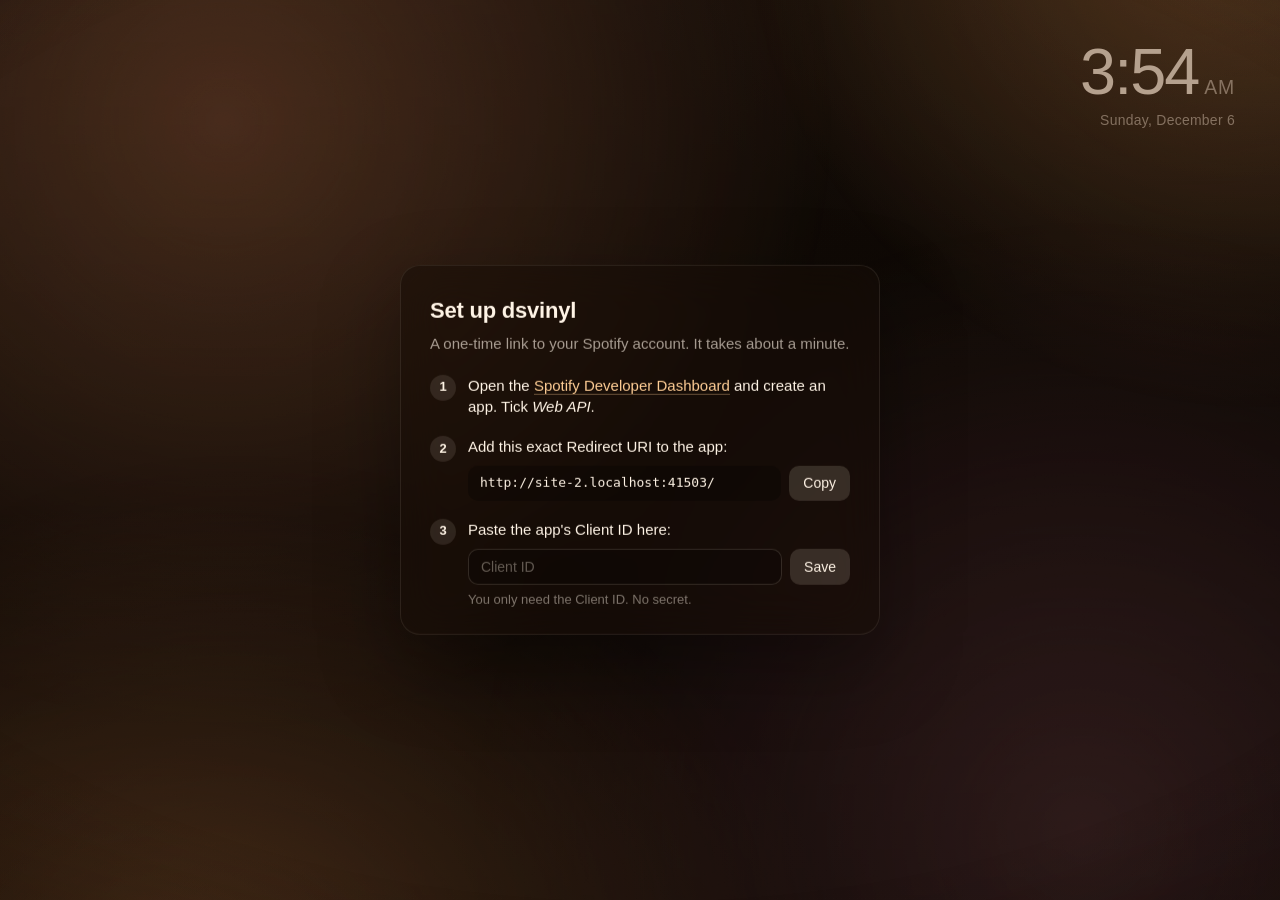
==== commit b0a759ab: "Add a settings panel and a bottom-edge visualizer Settings: a slim translucent panel that slides in " ====
--- a/index.html
+++ b/index.html
@@ -19,6 +19,8 @@
   </div>
   <div class="glow" aria-hidden="true"></div>
   <div class="grain" aria-hidden="true"></div>
+  <!-- Visualizer: a row of soft bars along the bottom, tinted by the album (Settings → Visualizer). -->
+  <canvas class="viz" id="viz" aria-hidden="true"></canvas>
 
   <main class="stage drift" aria-label="Now playing">
     <div class="pair" id="pair">
@@ -63,7 +65,67 @@
     <button type="button" data-action="next" aria-label="Next">
       <svg viewBox="0 0 24 24" aria-hidden="true"><rect x="17" y="5.5" width="2" height="13" rx="1"/><path d="M5.8 6.3v11.4a.9.9 0 0 0 1.4.75l7.5-5.7a.9.9 0 0 0 0-1.5l-7.5-5.7a.9.9 0 0 0-1.4.75Z"/></svg>
     </button>
+    <span class="divider" aria-hidden="true"></span>
+    <button type="button" data-action="settings" id="gearBtn" class="gear" aria-label="Settings" aria-expanded="false" aria-controls="settings">
+      <svg viewBox="0 0 24 24" aria-hidden="true"><path fill-rule="evenodd" stroke="currentColor" stroke-width="1.1" stroke-linejoin="round" d="M19.55 9.67 L22.00 9.97 L22.00 14.03 L19.55 14.33 L18.99 15.69 L20.50 17.64 L17.64 20.50 L15.69 18.99 L14.33 19.55 L14.03 22.00 L9.97 22.00 L9.67 19.55 L8.31 18.99 L6.36 20.50 L3.50 17.64 L5.01 15.69 L4.45 14.33 L2.00 14.03 L2.00 9.97 L4.45 9.67 L5.01 8.31 L3.50 6.36 L6.36 3.50 L8.31 5.01 L9.67 4.45 L9.97 2.00 L14.03 2.00 L14.33 4.45 L15.69 5.01 L17.64 3.50 L20.50 6.36 L18.99 8.31Z M15.1 12 a3.1 3.1 0 1 0 -6.2 0 a3.1 3.1 0 1 0 6.2 0Z"/></svg>
+    </button>
   </nav>
+
+  <!-- Settings: a slim translucent panel; every change applies at once and is saved. -->
+  <div class="scrim" id="scrim" hidden></div>
+  <aside class="settings" id="settings" aria-label="Settings" aria-hidden="true" tabindex="-1">
+    <header>
+      <h2>Settings</h2>
+      <button type="button" class="close" id="settingsClose" aria-label="Close settings">
+        <svg viewBox="0 0 24 24" aria-hidden="true"><path d="M6 6l12 12M18 6L6 18"/></svg>
+      </button>
+    </header>
+
+    <section>
+      <h3>Visualizer</h3>
+      <div class="seg" role="radiogroup" aria-label="Visualizer" data-setting="visualizer">
+        <button type="button" role="radio" data-value="off">Off</button>
+        <button type="button" role="radio" data-value="ambient">Ambient</button>
+        <button type="button" role="radio" data-value="mic">Mic</button>
+      </div>
+      <p class="note" id="vizNote" aria-live="polite"></p>
+    </section>
+
+    <section>
+      <h3>Clock</h3>
+      <div class="row"><span>Show clock</span><button type="button" class="switch" role="switch" data-setting="clock" aria-label="Show clock"></button></div>
+      <div class="row" data-requires="clock"><span>Format</span>
+        <div class="seg small" role="radiogroup" aria-label="Clock format" data-setting="clockFormat">
+          <button type="button" role="radio" data-value="12">12h</button>
+          <button type="button" role="radio" data-value="24">24h</button>
+        </div>
+      </div>
+      <div class="row" data-requires="clock"><span>Show date</span><button type="button" class="switch" role="switch" data-setting="clockDate" aria-label="Show date"></button></div>
+    </section>
+
+    <section>
+      <h3>Evening mode</h3>
+      <div class="row"><span>Warm and dim at night</span><button type="button" class="switch" role="switch" data-setting="evening" aria-label="Evening mode"></button></div>
+      <div class="row" data-requires="evening"><span>Starts</span><input type="time" data-setting="eveningStart" aria-label="Evening starts"></div>
+      <div class="row" data-requires="evening"><span>Ends</span><input type="time" data-setting="eveningEnd" aria-label="Evening ends"></div>
+    </section>
+
+    <section>
+      <h3>Display</h3>
+      <div class="row"><span>Show progress line</span><button type="button" class="switch" role="switch" data-setting="progress" aria-label="Show progress line"></button></div>
+    </section>
+
+    <section>
+      <h3>Spotify</h3>
+      <p class="account" id="account">Not connected</p>
+      <div class="buttons">
+        <button type="button" class="btn" id="disconnectBtn">Disconnect</button>
+        <button type="button" class="btn" id="resetBtn">Reset setup</button>
+      </div>
+    </section>
+
+    <footer><button type="button" class="link" id="restoreBtn">Restore defaults</button></footer>
+  </aside>
 
   <!-- One-time setup (only when no Client ID is saved). -->
   <section class="setup" id="setup" hidden aria-labelledby="setupTitle">
--- a/style.css
+++ b/style.css
@@ -21,6 +21,10 @@
   transition: --m0 6s ease-in-out, --m1 6s ease-in-out, --m2 6s ease-in-out, --m3 6s ease-in-out, --m4 6s ease-in-out,
               --tint 3s ease-in-out, --soft 2.4s ease, --evening 60s linear;
 }
+:root.ready.quick-evening {          /* a settings change shows within a couple of seconds */
+  transition: --m0 6s ease-in-out, --m1 6s ease-in-out, --m2 6s ease-in-out, --m3 6s ease-in-out, --m4 6s ease-in-out,
+              --tint 3s ease-in-out, --soft 2.4s ease, --evening 2.5s ease;
+}
 :root.paused, :root.idle, :root.setup-mode, :root.connect-mode { --soft: 1; }
 @media (orientation: portrait) { :root { --S: min(66vw, 40vh); } }
 
@@ -62,6 +66,12 @@
 .grain {
   position: fixed; inset: 0; pointer-events: none; opacity: .06; mix-blend-mode: overlay;
   background: url("data:image/svg+xml;utf8,<svg xmlns='http://www.w3.org/2000/svg' width='200' height='200'><filter id='n'><feTurbulence type='fractalNoise' baseFrequency='.9' numOctaves='2' stitchTiles='stitch'/><feColorMatrix type='saturate' values='0'/></filter><rect width='100%' height='100%' filter='url(%23n)'/></svg>");
+}
+.viz {                       /* a row of soft bars along the bottom edge */
+  position: fixed; left: 0; right: 0; bottom: 0; width: 100%; height: 20vmin; pointer-events: none;
+  mix-blend-mode: screen;
+  opacity: calc(.7 - var(--soft) * .25);
+  filter: blur(.6px);              /* just enough to melt the edges */
 }
 .dimmer, .warmth, .vignette { position: fixed; inset: 0; pointer-events: none; }
 .dimmer { background: #0b0704; opacity: calc(var(--soft) * .16 + var(--evening) * .14); }
@@ -154,7 +164,8 @@
 .artist { margin-top: .45em; font-size: max(14px, 2.1vmin); color: var(--ink-soft); white-space: nowrap; overflow: hidden; text-overflow: ellipsis; }
 .progress { margin-top: max(14px, 2.2vmin); height: 2px; width: calc(var(--S) * .55); background: rgb(255 244 230 / .12); border-radius: 2px; overflow: hidden; }
 .progress i { display: block; height: 100%; width: 100%; background: rgb(255 244 230 / .55); border-radius: 2px; transform-origin: 0 50%; transform: scaleX(0); }
-:root:not(.has-track) .progress { opacity: 0; }
+.progress { transition: opacity .6s ease; }
+:root:not(.has-track) .progress, :root.no-progress .progress { opacity: 0; }
 
 /* ───────────────────────── Clock ───────────────────────── */
 
@@ -180,6 +191,10 @@
 :root.idle .clock.focus, :root.connect-mode .clock.focus { opacity: 1; }
 :root.setup-mode .clock.corner { opacity: 1; }
 :root.setup-mode .clock.focus { opacity: 0; }
+:root.no-clock .clock { opacity: 0 !important; }
+:root.no-date .clock .date { display: none; }
+/* Clock turned off: when idle, the art stays softly present instead of making way for it. */
+:root.no-clock.idle.has-track .pair { opacity: .5; transform: scale(.97); filter: saturate(.8); }
 
 /* ───────────────────────── Controls ───────────────────────── */
 
@@ -196,6 +211,10 @@
 .controls button:active { transform: scale(.92); }
 .controls button:focus-visible { outline: 1px solid rgb(255 240 220 / .5); outline-offset: 2px; }
 .controls svg { width: 46%; height: 46%; fill: currentColor; }
+.controls .divider { width: 1px; align-self: stretch; margin: 8px 2px; background: rgb(255 240 220 / .12); }
+.controls .gear svg { width: 44%; height: 44%; transition: transform .6s cubic-bezier(.22, .9, .25, 1); }
+:root.settings-open .controls .gear svg { transform: rotate(60deg); }
+:root.settings-open body.cursor-idle .controls, :root.settings-open .controls { opacity: 1; pointer-events: auto; }
 .i-pause { display: none; }
 :root.playing .i-pause { display: block; }
 :root.playing .i-play { display: none; }
@@ -261,3 +280,81 @@
   .pair, .disc-wrap, .pair.swap .disc-wrap { transition-duration: .01s; }
   .cover img, .label img { transition-duration: .3s; }
 }
+
+/* ───────────────────────── Settings panel ───────────────────────── */
+
+.scrim { position: fixed; inset: 0; z-index: 9; }
+:root.settings-open .controls { z-index: 10; }        /* gear and playback stay usable above the scrim */
+.controls { transition: opacity .5s ease, left .55s cubic-bezier(.22, .9, .25, 1); }
+@media (min-width: 640px) {             /* re-centre in the space the panel leaves */
+  :root.settings-open .controls { left: calc((100vw - min(340px, 88vw)) / 2); }
+}
+.scrim[hidden] { display: none; }
+.settings {
+  position: fixed; top: 0; right: 0; bottom: 0; z-index: 11;
+  width: min(340px, 88vw); overflow-y: auto; overscroll-behavior: contain;
+  padding: max(22px, env(safe-area-inset-top)) 24px 22px;
+  background: rgb(20 12 7 / .5); -webkit-backdrop-filter: blur(26px) saturate(1.25); backdrop-filter: blur(26px) saturate(1.25);
+  box-shadow: inset 1px 0 0 rgb(255 240 220 / .08), -30px 0 80px rgb(0 0 0 / .25);
+  font-size: 14px; line-height: 1.4; color: var(--ink);
+  transform: translateX(104%); visibility: hidden;
+  transition: transform .55s cubic-bezier(.22, .9, .25, 1), visibility 0s .55s;
+  outline: none; user-select: none; -webkit-user-select: none;
+}
+:root.settings-open .settings { transform: none; visibility: visible; transition: transform .55s cubic-bezier(.22, .9, .25, 1), visibility 0s; }
+body.cursor-idle .settings, body.cursor-idle .settings * { cursor: auto !important; }
+.settings header { display: flex; align-items: center; justify-content: space-between; margin-bottom: 8px; }
+.settings h2 { margin: 0; font-size: 17px; font-weight: 600; letter-spacing: -.005em; }
+.settings .close { width: 32px; height: 32px; margin-right: -6px; border: 0; border-radius: 50%; background: none; color: var(--ink-soft); cursor: pointer; display: grid; place-items: center; }
+.settings .close:hover { background: rgb(255 240 220 / .08); color: var(--ink); }
+.settings .close svg { width: 16px; height: 16px; fill: none; stroke: currentColor; stroke-width: 1.6; stroke-linecap: round; }
+.settings section { padding: 16px 0; border-bottom: 1px solid rgb(255 240 220 / .07); }
+.settings h3 { margin: 0 0 10px; font-size: 11px; font-weight: 600; letter-spacing: .14em; text-transform: uppercase; color: rgb(255 244 230 / .45); }
+.settings .row { display: flex; align-items: center; justify-content: space-between; gap: 12px; min-height: 38px; transition: opacity .3s ease; }
+.settings .row.off { opacity: .35; pointer-events: none; }
+
+/* Segmented choice */
+.seg { display: flex; padding: 3px; border-radius: 10px; background: rgb(0 0 0 / .22); box-shadow: inset 0 0 0 1px rgb(255 240 220 / .06); }
+.seg button {
+  flex: 1; padding: 7px 10px; border: 0; border-radius: 7px; background: none; cursor: pointer;
+  color: var(--ink-soft); font: 500 13px var(--font); transition: background .25s ease, color .25s ease;
+}
+.seg button:hover { color: var(--ink); }
+.seg button[aria-checked="true"] { background: rgb(255 240 220 / .14); color: var(--ink); }
+.seg.small { min-width: 116px; }
+.seg.small button { padding: 5px 10px; }
+
+/* Toggle switch */
+.switch {
+  position: relative; flex: none; width: 38px; height: 22px; padding: 0; border: 0; border-radius: 999px; cursor: pointer;
+  background: rgb(255 240 220 / .14); transition: background .25s ease;
+}
+.switch::after {
+  content: ""; position: absolute; left: 3px; top: 3px; width: 16px; height: 16px; border-radius: 50%;
+  background: rgb(255 244 230 / .85); box-shadow: 0 1px 3px rgb(0 0 0 / .3);
+  transition: transform .3s cubic-bezier(.22, .9, .25, 1);
+}
+.switch[aria-checked="true"] { background: rgb(226 156 92 / .85); }
+.switch[aria-checked="true"]::after { transform: translateX(16px); background: #fff7ec; }
+.switch:focus-visible, .seg button:focus-visible, .btn:focus-visible, .link:focus-visible, .settings input:focus-visible { outline: 1px solid rgb(255 206 150 / .7); outline-offset: 2px; }
+
+.settings input[type="time"] {
+  padding: 6px 8px; border-radius: 8px; border: 1px solid rgb(255 240 220 / .12); background: rgb(0 0 0 / .22);
+  color: var(--ink); font: 13px var(--font); color-scheme: dark; font-variant-numeric: tabular-nums;
+  width: 128px;
+}
+.settings .note { margin: 10px 0 0; font-size: 12.5px; color: rgb(255 214 170 / .75); min-height: 0; }
+.settings .note:empty { display: none; }
+.settings .account { margin: 0 0 12px; color: var(--ink-soft); overflow-wrap: anywhere; }
+.settings .account strong { color: var(--ink); font-weight: 500; }
+.settings .buttons { display: flex; gap: 8px; }
+.btn { padding: 8px 14px; border: 0; border-radius: 9px; cursor: pointer; background: rgb(255 240 220 / .1); color: var(--ink); font: 500 13px var(--font); transition: background .2s ease, opacity .2s ease; }
+.btn:hover { background: rgb(255 240 220 / .18); }
+.btn:disabled { opacity: .35; cursor: default; }
+.settings footer { padding-top: 16px; text-align: center; }
+.link { border: 0; background: none; padding: 4px; cursor: pointer; color: rgb(255 244 230 / .45); font: 13px var(--font); }
+.link:hover { color: var(--ink); }
+
+@media (prefers-reduced-motion: reduce) {
+  .settings, :root.settings-open .settings { transition-duration: .01s; }
+}
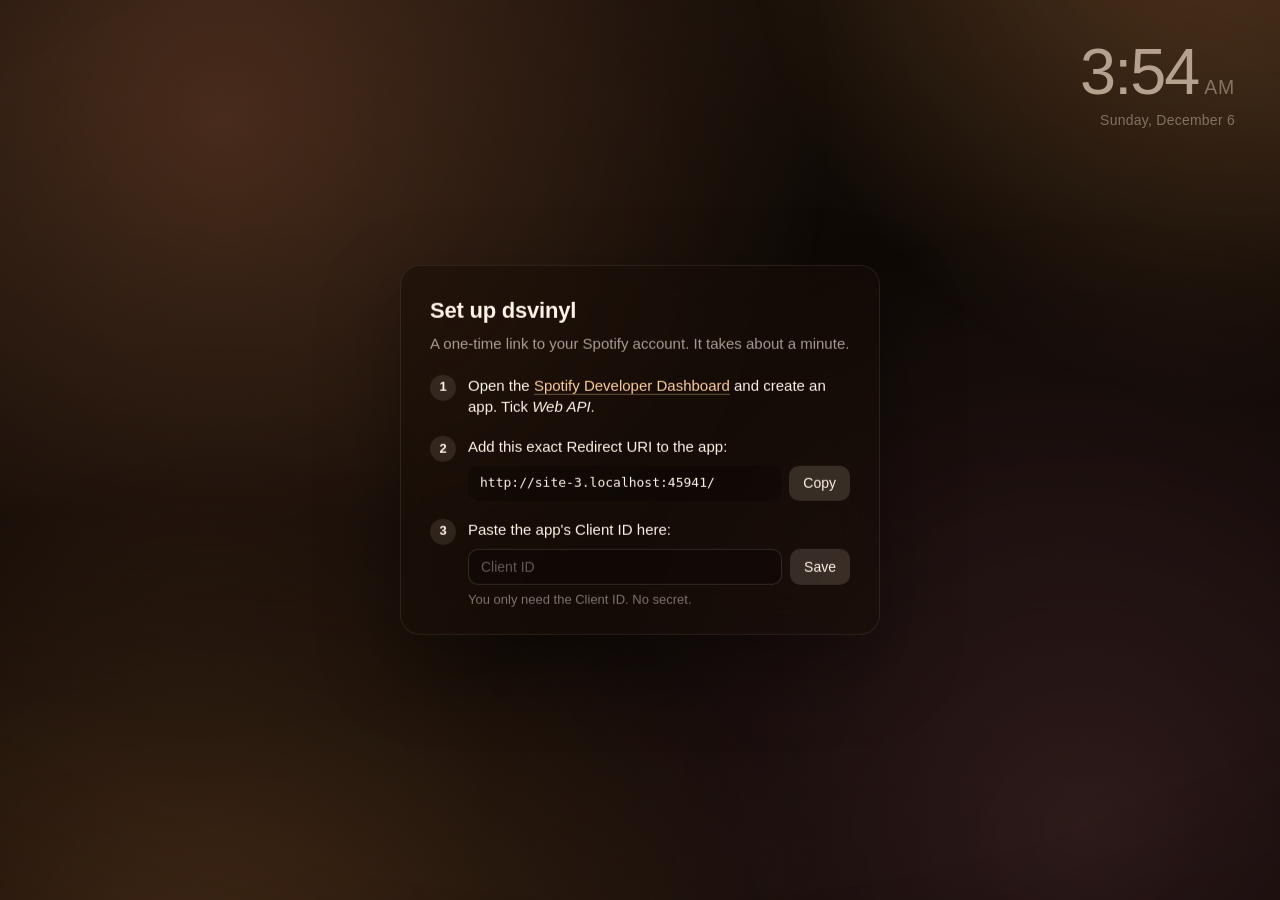
==== commit afa78d87: "Version the script and style links so releases never mix with cached files GitHub Pages lets browser" ====
--- a/index.html
+++ b/index.html
@@ -10,7 +10,9 @@
   <meta name="apple-mobile-web-app-status-bar-style" content="black-translucent">
   <title>dsvinyl</title>
   <link rel="icon" href="data:image/svg+xml,%3Csvg xmlns='http://www.w3.org/2000/svg' viewBox='0 0 32 32'%3E%3Ccircle cx='16' cy='16' r='15' fill='%23d68c46'/%3E%3Ccircle cx='16' cy='16' r='5' fill='%23120c08'/%3E%3C/svg%3E">
-  <link rel="stylesheet" href="style.css">
+  <!-- Versioned so a new release never runs with a cached old script or style (GitHub Pages caches
+       files for 10 minutes). Bump the number on both lines whenever app.js or style.css changes. -->
+  <link rel="stylesheet" href="style.css?v=3">
 </head>
 <body class="cursor-idle">
   <!-- Background: a slow-drifting gradient built from the album's palette, under a golden glow. -->
@@ -155,6 +157,6 @@
     <button type="button" class="connect-alt" id="changeCid">Use a different Client ID</button>
   </div>
 
-  <script src="app.js" defer></script>
+  <script src="app.js?v=3" defer></script>
 </body>
 </html>
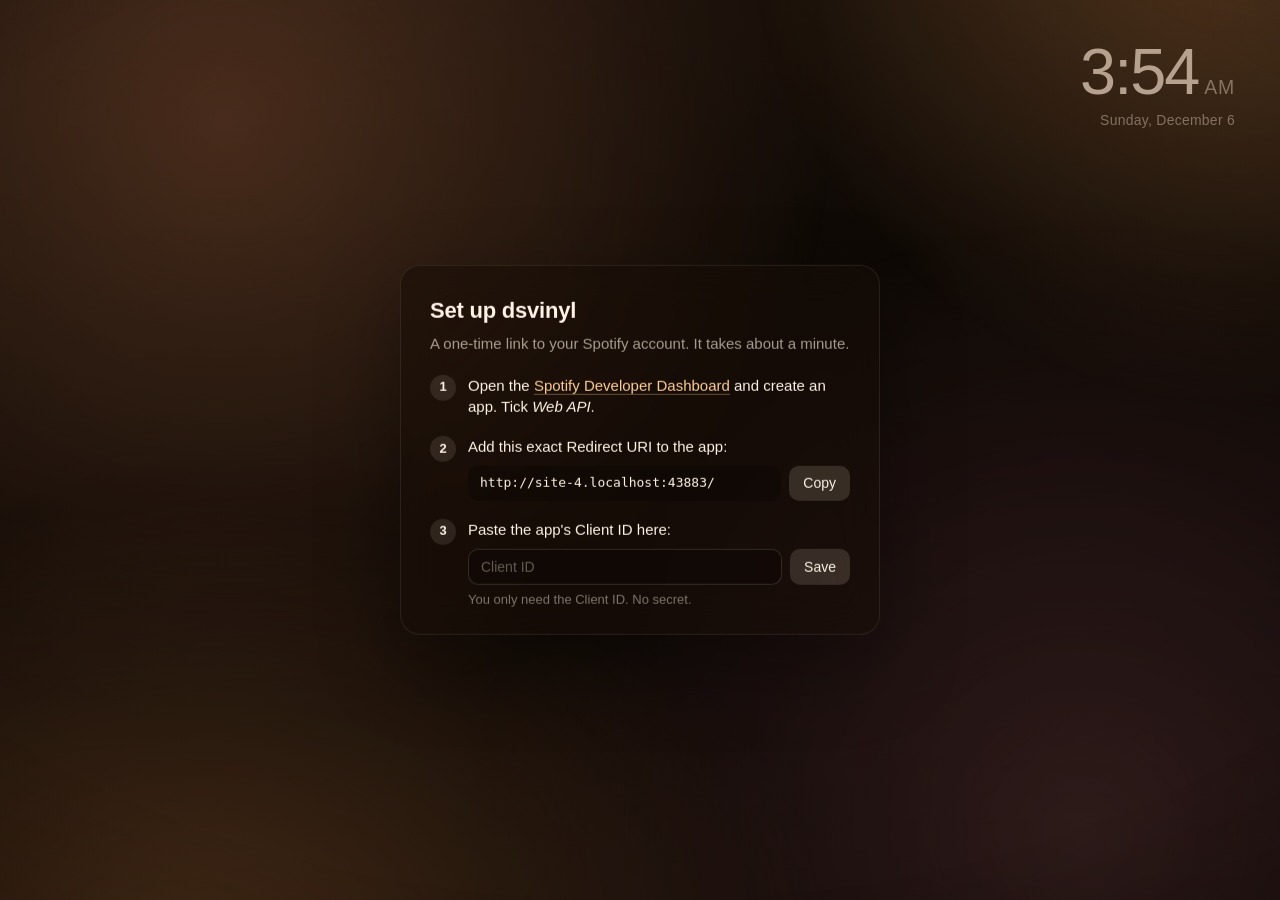
==== commit 4065e148: "Replace the visualizer with light: a bottom glow and disc glints The bars read as a solid lump and b" ====
--- a/index.html
+++ b/index.html
@@ -12,7 +12,7 @@
   <link rel="icon" href="data:image/svg+xml,%3Csvg xmlns='http://www.w3.org/2000/svg' viewBox='0 0 32 32'%3E%3Ccircle cx='16' cy='16' r='15' fill='%23d68c46'/%3E%3Ccircle cx='16' cy='16' r='5' fill='%23120c08'/%3E%3C/svg%3E">
   <!-- Versioned so a new release never runs with a cached old script or style (GitHub Pages caches
        files for 10 minutes). Bump the number on both lines whenever app.js or style.css changes. -->
-  <link rel="stylesheet" href="style.css?v=3">
+  <link rel="stylesheet" href="style.css?v=4">
 </head>
 <body class="cursor-idle">
   <!-- Background: a slow-drifting gradient built from the album's palette, under a golden glow. -->
@@ -21,10 +21,11 @@
   </div>
   <div class="glow" aria-hidden="true"></div>
   <div class="grain" aria-hidden="true"></div>
-  <!-- Visualizer: a row of soft bars along the bottom, tinted by the album (Settings → Visualizer). -->
-  <canvas class="viz" id="viz" aria-hidden="true"></canvas>
 
   <main class="stage drift" aria-label="Now playing">
+    <!-- Visualizer: light along the bottom edge and glints on the disc. It sits above the disc
+         but below the cover and the text (Settings → Visualizer). -->
+    <canvas class="viz" id="viz" aria-hidden="true"></canvas>
     <div class="pair" id="pair">
       <div class="disc-wrap">
         <div class="disc" id="disc" title="Play / pause">
@@ -52,6 +53,7 @@
   <div class="clock corner drift" aria-hidden="true"><div class="time"></div><div class="date"></div></div>
   <div class="clock focus drift"><div class="time"></div><div class="date"></div></div>
 
+  <pre class="vizdebug" id="vizDebug" hidden aria-hidden="true"></pre>
   <div class="dimmer" aria-hidden="true"></div>
   <div class="warmth" aria-hidden="true"></div>
   <div class="vignette" aria-hidden="true"></div>
@@ -89,6 +91,13 @@
         <button type="button" role="radio" data-value="off">Off</button>
         <button type="button" role="radio" data-value="ambient">Ambient</button>
         <button type="button" role="radio" data-value="mic">Mic</button>
+      </div>
+      <div class="row" data-requires="visualizer!=off"><span>Intensity</span>
+        <div class="seg small wide" role="radiogroup" aria-label="Visualizer intensity" data-setting="intensity">
+          <button type="button" role="radio" data-value="subtle">Subtle</button>
+          <button type="button" role="radio" data-value="normal">Normal</button>
+          <button type="button" role="radio" data-value="vivid">Vivid</button>
+        </div>
       </div>
       <p class="note" id="vizNote" aria-live="polite"></p>
     </section>
@@ -157,6 +166,6 @@
     <button type="button" class="connect-alt" id="changeCid">Use a different Client ID</button>
   </div>
 
-  <script src="app.js?v=3" defer></script>
+  <script src="app.js?v=4" defer></script>
 </body>
 </html>
--- a/style.css
+++ b/style.css
@@ -67,12 +67,17 @@
   position: fixed; inset: 0; pointer-events: none; opacity: .06; mix-blend-mode: overlay;
   background: url("data:image/svg+xml;utf8,<svg xmlns='http://www.w3.org/2000/svg' width='200' height='200'><filter id='n'><feTurbulence type='fractalNoise' baseFrequency='.9' numOctaves='2' stitchTiles='stitch'/><feColorMatrix type='saturate' values='0'/></filter><rect width='100%' height='100%' filter='url(%23n)'/></svg>");
 }
-.viz {                       /* a row of soft bars along the bottom edge */
-  position: fixed; left: 0; right: 0; bottom: 0; width: 100%; height: 20vmin; pointer-events: none;
+.viz {                       /* light along the bottom and around the disc; low-res on purpose */
+  position: fixed; inset: 0; width: 100%; height: 100%; pointer-events: none; z-index: 2;
   mix-blend-mode: screen;
-  opacity: calc(.7 - var(--soft) * .25);
-  filter: blur(.6px);              /* just enough to melt the edges */
-}
+  opacity: calc(1 - var(--soft) * .3);
+}
+.vizdebug {
+  position: fixed; left: 12px; top: 12px; z-index: 20; margin: 0; padding: 10px 12px; border-radius: 10px;
+  background: rgb(0 0 0 / .62); color: rgb(255 244 230 / .85); pointer-events: none;
+  font: 11px/1.45 ui-monospace, "SF Mono", Menlo, "JetBrains Mono", monospace; white-space: pre;
+}
+.vizdebug[hidden] { display: none; }
 .dimmer, .warmth, .vignette { position: fixed; inset: 0; pointer-events: none; }
 .dimmer { background: #0b0704; opacity: calc(var(--soft) * .16 + var(--evening) * .14); }
 .warmth { background: rgb(255 146 56); mix-blend-mode: multiply; opacity: calc(var(--evening) * .16); }
@@ -102,7 +107,7 @@
   position: absolute; left: 0; top: 0; width: var(--S); height: var(--S);
   border-radius: calc(var(--S) * .012);
   box-shadow: 0 calc(var(--S) * .05) calc(var(--S) * .12) rgb(0 0 0 / .45), 0 0 0 1px rgb(255 255 255 / .06);
-  overflow: hidden; z-index: 2; cursor: pointer;
+  overflow: hidden; z-index: 3; cursor: pointer;
   background: #2a1d14;
 }
 .cover img, .label img { position: absolute; inset: 0; width: 100%; height: 100%; object-fit: cover; opacity: 0; transition: opacity .9s ease; }
@@ -155,7 +160,7 @@
 
 /* ───────────────────────── Text + progress ───────────────────────── */
 
-.meta { width: calc(var(--S) * 1.53); transition: opacity .45s ease, transform .45s ease; }
+.meta { position: relative; z-index: 4; width: calc(var(--S) * 1.53); transition: opacity .45s ease, transform .45s ease; }
 @media (orientation: portrait) { .meta { width: var(--S); } }
 .meta.out { opacity: 0; transform: translateY(6px); }
 :root.skipping .meta { opacity: .4; }
@@ -322,6 +327,7 @@
 .seg button:hover { color: var(--ink); }
 .seg button[aria-checked="true"] { background: rgb(255 240 220 / .14); color: var(--ink); }
 .seg.small { min-width: 116px; }
+.seg.small.wide { min-width: 190px; }
 .seg.small button { padding: 5px 10px; }
 
 /* Toggle switch */
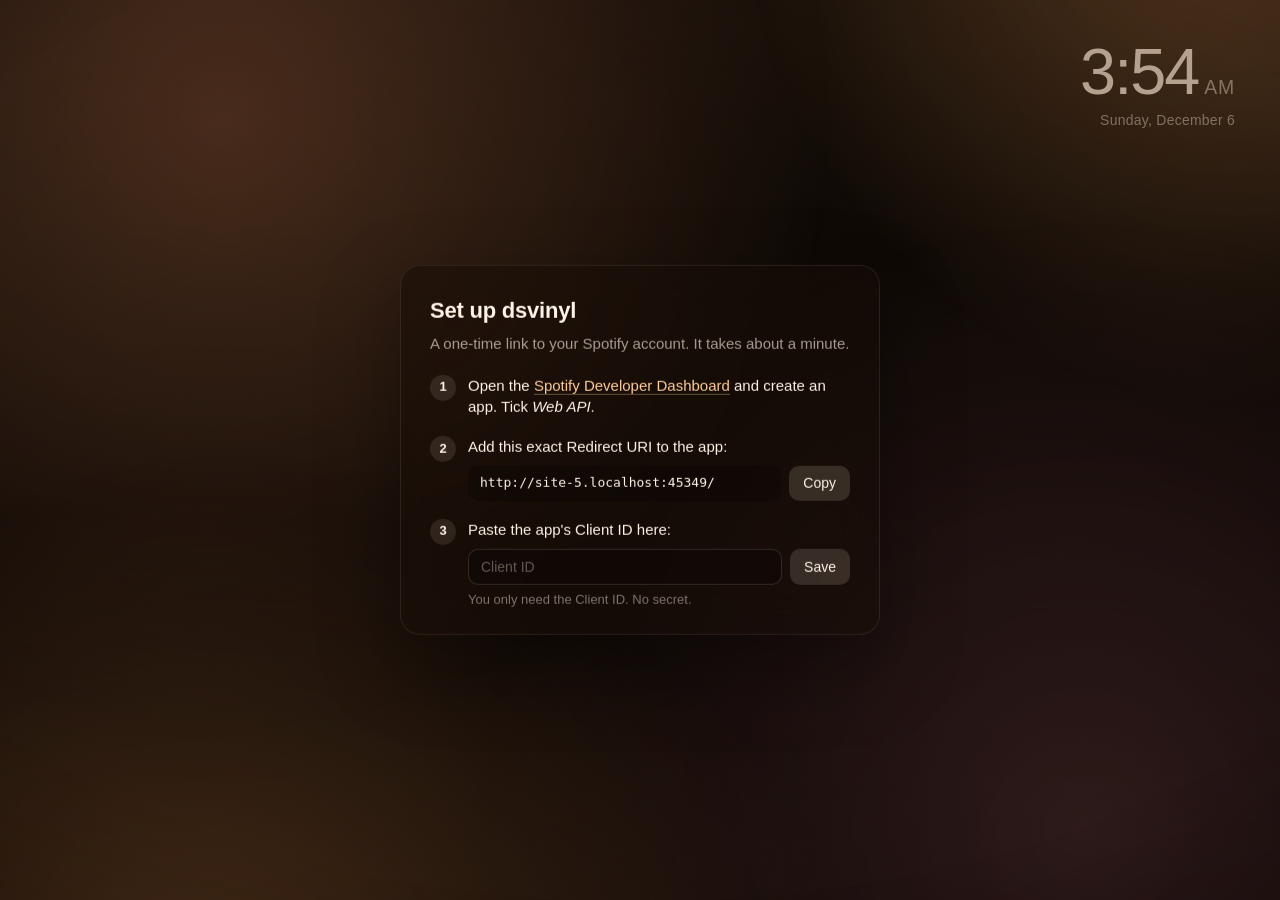
==== commit d10006e0: "Remove Mic mode; replace the visualizer with one calm ambient glow Mic mode was jagged and flashy, c" ====
--- a/index.html
+++ b/index.html
@@ -12,7 +12,7 @@
   <link rel="icon" href="data:image/svg+xml,%3Csvg xmlns='http://www.w3.org/2000/svg' viewBox='0 0 32 32'%3E%3Ccircle cx='16' cy='16' r='15' fill='%23d68c46'/%3E%3Ccircle cx='16' cy='16' r='5' fill='%23120c08'/%3E%3C/svg%3E">
   <!-- Versioned so a new release never runs with a cached old script or style (GitHub Pages caches
        files for 10 minutes). Bump the number on both lines whenever app.js or style.css changes. -->
-  <link rel="stylesheet" href="style.css?v=4">
+  <link rel="stylesheet" href="style.css?v=5">
 </head>
 <body class="cursor-idle">
   <!-- Background: a slow-drifting gradient built from the album's palette, under a golden glow. -->
@@ -23,9 +23,9 @@
   <div class="grain" aria-hidden="true"></div>
 
   <main class="stage drift" aria-label="Now playing">
-    <!-- Visualizer: light along the bottom edge and glints on the disc. It sits above the disc
-         but below the cover and the text (Settings → Visualizer). -->
-    <canvas class="viz" id="viz" aria-hidden="true"></canvas>
+    <!-- Glow: soft light drifting around the disc and low in the room, with a sheen on the record.
+         It sits above the disc but below the cover and the text (Settings → Glow). -->
+    <canvas class="light" id="light" aria-hidden="true"></canvas>
     <div class="pair" id="pair">
       <div class="disc-wrap">
         <div class="disc" id="disc" title="Play / pause">
@@ -53,7 +53,6 @@
   <div class="clock corner drift" aria-hidden="true"><div class="time"></div><div class="date"></div></div>
   <div class="clock focus drift"><div class="time"></div><div class="date"></div></div>
 
-  <pre class="vizdebug" id="vizDebug" hidden aria-hidden="true"></pre>
   <div class="dimmer" aria-hidden="true"></div>
   <div class="warmth" aria-hidden="true"></div>
   <div class="vignette" aria-hidden="true"></div>
@@ -86,20 +85,11 @@
     </header>
 
     <section>
-      <h3>Visualizer</h3>
-      <div class="seg" role="radiogroup" aria-label="Visualizer" data-setting="visualizer">
-        <button type="button" role="radio" data-value="off">Off</button>
-        <button type="button" role="radio" data-value="ambient">Ambient</button>
-        <button type="button" role="radio" data-value="mic">Mic</button>
+      <h3>Glow</h3>
+      <div class="row"><span>Show glow</span><button type="button" class="switch" role="switch" data-setting="glow" aria-label="Show glow"></button></div>
+      <div class="row" data-requires="glow"><span>Intensity</span>
+        <input type="range" class="range" min="0" max="100" step="1" data-setting="glowIntensity" aria-label="Glow intensity">
       </div>
-      <div class="row" data-requires="visualizer!=off"><span>Intensity</span>
-        <div class="seg small wide" role="radiogroup" aria-label="Visualizer intensity" data-setting="intensity">
-          <button type="button" role="radio" data-value="subtle">Subtle</button>
-          <button type="button" role="radio" data-value="normal">Normal</button>
-          <button type="button" role="radio" data-value="vivid">Vivid</button>
-        </div>
-      </div>
-      <p class="note" id="vizNote" aria-live="polite"></p>
     </section>
 
     <section>
@@ -166,6 +156,6 @@
     <button type="button" class="connect-alt" id="changeCid">Use a different Client ID</button>
   </div>
 
-  <script src="app.js?v=4" defer></script>
+  <script src="app.js?v=5" defer></script>
 </body>
 </html>
--- a/style.css
+++ b/style.css
@@ -67,17 +67,11 @@
   position: fixed; inset: 0; pointer-events: none; opacity: .06; mix-blend-mode: overlay;
   background: url("data:image/svg+xml;utf8,<svg xmlns='http://www.w3.org/2000/svg' width='200' height='200'><filter id='n'><feTurbulence type='fractalNoise' baseFrequency='.9' numOctaves='2' stitchTiles='stitch'/><feColorMatrix type='saturate' values='0'/></filter><rect width='100%' height='100%' filter='url(%23n)'/></svg>");
 }
-.viz {                       /* light along the bottom and around the disc; low-res on purpose */
+.light {                     /* the glow: low-resolution on purpose, it's all soft light */
   position: fixed; inset: 0; width: 100%; height: 100%; pointer-events: none; z-index: 2;
   mix-blend-mode: screen;
   opacity: calc(1 - var(--soft) * .3);
 }
-.vizdebug {
-  position: fixed; left: 12px; top: 12px; z-index: 20; margin: 0; padding: 10px 12px; border-radius: 10px;
-  background: rgb(0 0 0 / .62); color: rgb(255 244 230 / .85); pointer-events: none;
-  font: 11px/1.45 ui-monospace, "SF Mono", Menlo, "JetBrains Mono", monospace; white-space: pre;
-}
-.vizdebug[hidden] { display: none; }
 .dimmer, .warmth, .vignette { position: fixed; inset: 0; pointer-events: none; }
 .dimmer { background: #0b0704; opacity: calc(var(--soft) * .16 + var(--evening) * .14); }
 .warmth { background: rgb(255 146 56); mix-blend-mode: multiply; opacity: calc(var(--evening) * .16); }
@@ -327,8 +321,18 @@
 .seg button:hover { color: var(--ink); }
 .seg button[aria-checked="true"] { background: rgb(255 240 220 / .14); color: var(--ink); }
 .seg.small { min-width: 116px; }
-.seg.small.wide { min-width: 190px; }
 .seg.small button { padding: 5px 10px; }
+
+/* Slider */
+.range {
+  --fill: 50%;
+  -webkit-appearance: none; appearance: none; width: 150px; height: 22px; margin: 0; background: none; cursor: pointer;
+}
+.range::-webkit-slider-runnable-track { height: 4px; border-radius: 4px; background: linear-gradient(90deg, rgb(226 156 92 / .85) var(--fill), rgb(255 240 220 / .14) var(--fill)); }
+.range::-moz-range-track { height: 4px; border-radius: 4px; background: linear-gradient(90deg, rgb(226 156 92 / .85) var(--fill), rgb(255 240 220 / .14) var(--fill)); }
+.range::-webkit-slider-thumb { -webkit-appearance: none; width: 16px; height: 16px; margin-top: -6px; border-radius: 50%; background: #fff7ec; box-shadow: 0 1px 3px rgb(0 0 0 / .35); }
+.range::-moz-range-thumb { width: 16px; height: 16px; border: 0; border-radius: 50%; background: #fff7ec; box-shadow: 0 1px 3px rgb(0 0 0 / .35); }
+.range:focus-visible { outline: 1px solid rgb(255 206 150 / .7); outline-offset: 4px; border-radius: 4px; }
 
 /* Toggle switch */
 .switch {
@@ -349,8 +353,6 @@
   color: var(--ink); font: 13px var(--font); color-scheme: dark; font-variant-numeric: tabular-nums;
   width: 128px;
 }
-.settings .note { margin: 10px 0 0; font-size: 12.5px; color: rgb(255 214 170 / .75); min-height: 0; }
-.settings .note:empty { display: none; }
 .settings .account { margin: 0 0 12px; color: var(--ink-soft); overflow-wrap: anywhere; }
 .settings .account strong { color: var(--ink); font-weight: 500; }
 .settings .buttons { display: flex; gap: 8px; }
